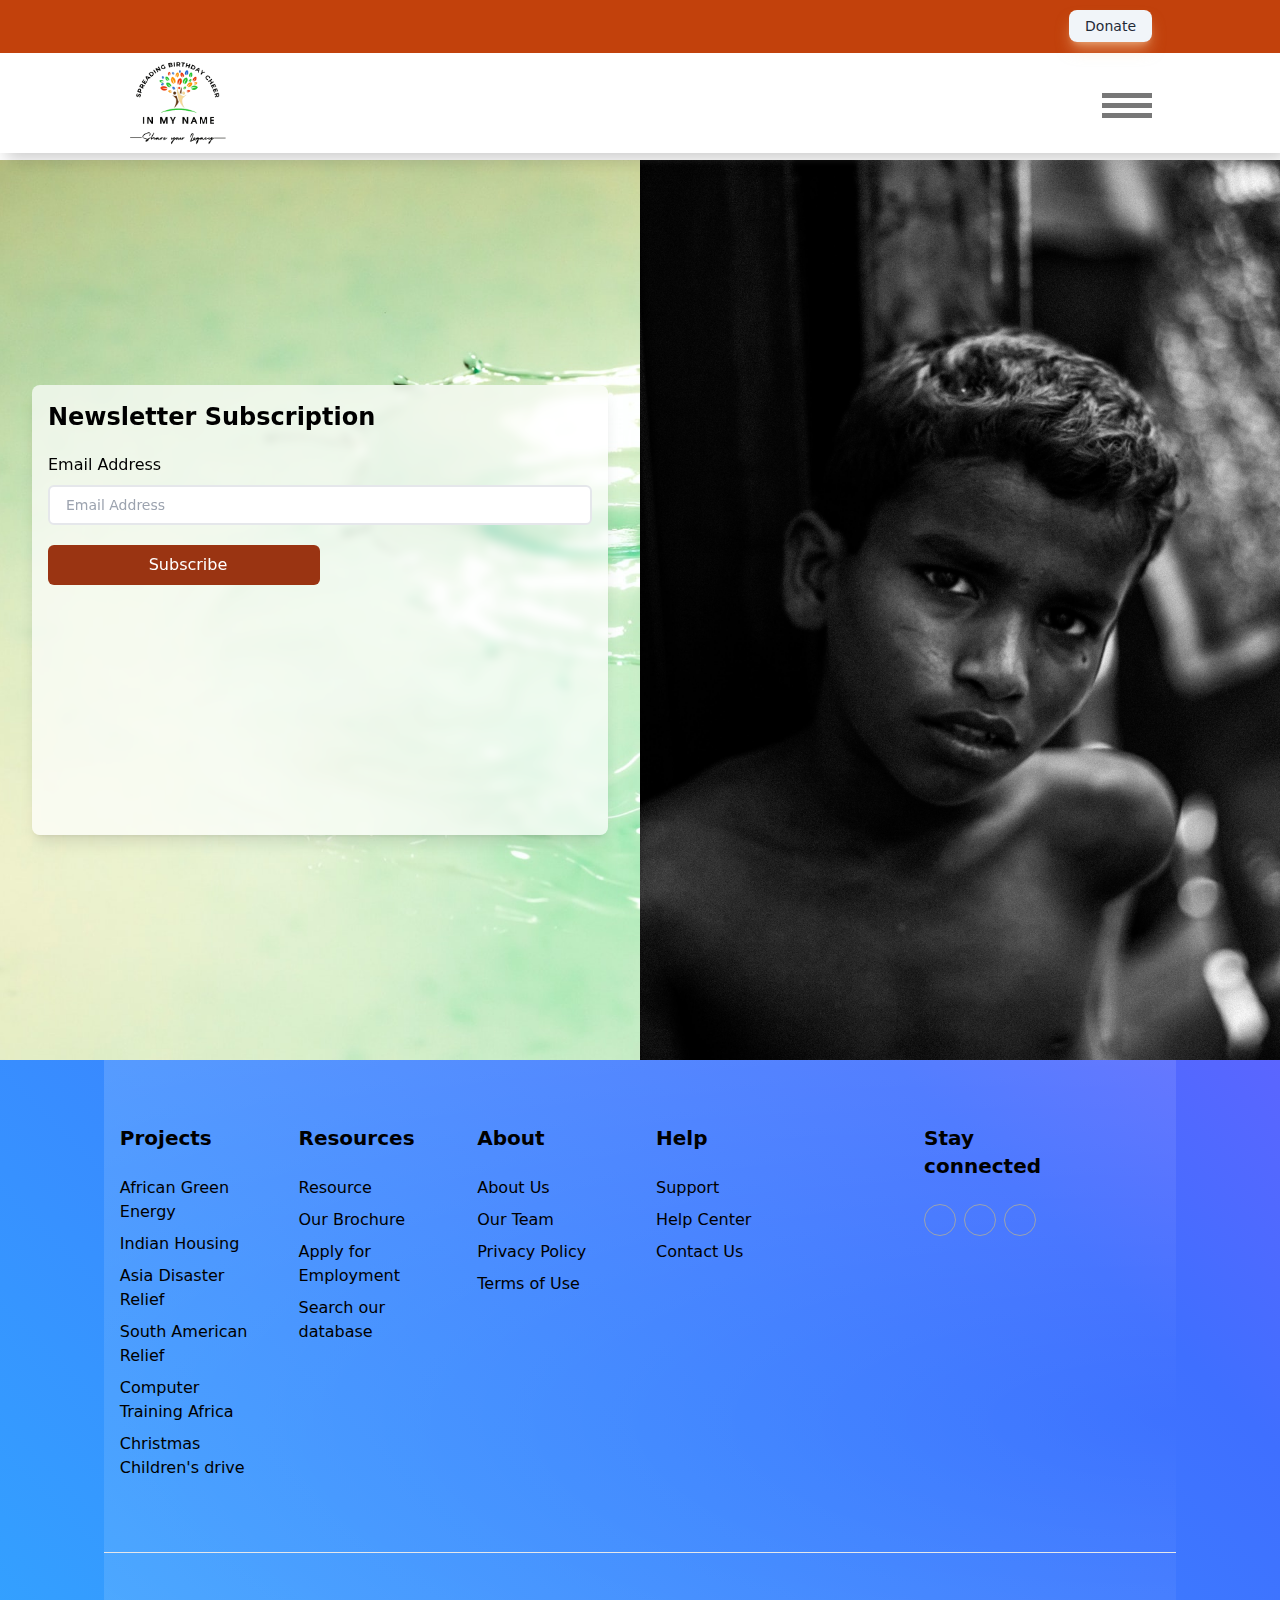
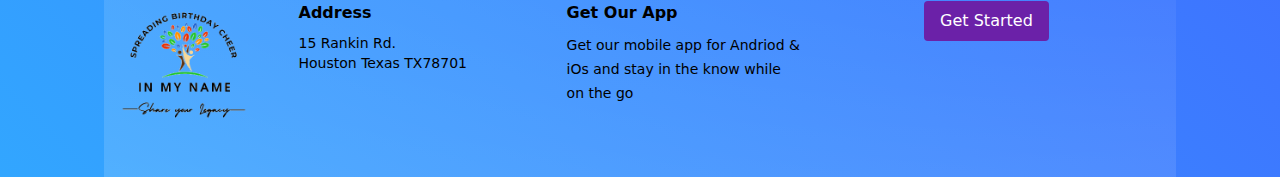
==== about.html @ c617ea7e "Add files via upload" ====
<!DOCTYPE html>
<html lang="en">
  <head>
    <meta charset="UTF-8" />
    <meta http-equiv="X-UA-Compatible" content="IE=edge" />
    <meta name="viewport" content="width=device-width, initial-scale=1.0" />
    <meta
      name="description"
      content="Inmyname.org harnesses the power and identity vested in individuals names to foster birthday or/and anniversary gift and giving in a very unique manner. We make it possible for an individual or entity to give to others on behalf of someone else who may be unsuspecting. For instance, on a birthday, gifts can be sent to a poor/less fortunate child or children who share the same birth date with a loved one, in the name of the loved one.  "
    />
    <link rel="stylesheet" href="css/main.css" />
   
    <style>
      body {
        overflow-x: hidden;
      }
    </style>
    <link
      rel="stylesheet"
      href="https://cdnjs.cloudflare.com/ajax/libs/font-awesome/6.0.0-beta3/css/all.min.css"
      integrity="sha512-Fo3rlrZj/k7ujTnHg4CGR2D7kSs0v4LLanw2qksYuRlEzO+tcaEPQogQ0KaoGN26/zrn20ImR1DfuLWnOo7aBA=="
      crossorigin="anonymous"
      referrerpolicy="no-referrer"
    />
    <link rel="stylesheet" href="css/global.css" />
    <title>Document</title>
  </head>
  <body>
    <nav-bar></nav-bar>
    <div class="spacer pb-36"></div>
    <div class="index">
     
    <div class="flex flex-wrap -mx-1 overflow-hidden sm:-mx-1 lg:-mx-2 xl:-mx-2">

  <div class="my-1 px-1 w-full overflow-hidden sm:my-1 sm:px-1 sm:w-1/2 md:w-1/2 lg:my-2 lg:px-2 lg:w-1/4 xl:my-2 xl:px-2 xl:w-1/4">
    <!-- Column Content -->
  </div>

  <div class="my-1 px-1 w-full overflow-hidden sm:my-1 sm:px-1 sm:w-1/2 md:w-1/2 lg:my-2 lg:px-2 lg:w-1/4 xl:my-2 xl:px-2 xl:w-1/4">
    <!-- Column Content -->
  </div>

  <div class="my-1 px-1 w-full overflow-hidden sm:my-1 sm:px-1 sm:w-1/2 md:w-1/2 lg:my-2 lg:px-2 lg:w-1/4 xl:my-2 xl:px-2 xl:w-1/4">
    <!-- Column Content -->
  </div>

  <div class="my-1 px-1 w-full overflow-hidden sm:my-1 sm:px-1 sm:w-1/2 md:w-1/2 lg:my-2 lg:px-2 lg:w-1/4 xl:my-2 xl:px-2 xl:w-1/4">
    <!-- Column Content -->
  </div>

</div>
      <subscribe-sec></subscribe-sec>
      <footer-sec></footer-sec>
    </div>
    
    <script src="js/Components/navigation.js"></script>
    
    <script src="js/index/subscribe.js"></script>
    <script src="js/Components/footer.js"></script>
  </body>
</html>
---- css/main.css ----
/*
! tailwindcss v3.0.0 | MIT License | https://tailwindcss.com
*/

/*
1. Prevent padding and border from affecting element width. (https://github.com/mozdevs/cssremedy/issues/4)
2. Allow adding a border to an element by just adding a border-width. (https://github.com/tailwindcss/tailwindcss/pull/116)
*/

*,
::before,
::after {
  box-sizing: border-box;
  /* 1 */
  border-width: 0;
  /* 2 */
  border-style: solid;
  /* 2 */
  border-color: currentColor;
  /* 2 */
}

::before,
::after {
  --tw-content: '';
}

/*
1. Use a consistent sensible line-height in all browsers.
2. Prevent adjustments of font size after orientation changes in iOS.
3. Use a more readable tab size.
4. Use the user's configured `sans` font-family by default.
*/

html {
  line-height: 1.5;
  /* 1 */
  -webkit-text-size-adjust: 100%;
  /* 2 */
  -moz-tab-size: 4;
  /* 3 */
  -o-tab-size: 4;
     tab-size: 4;
  /* 3 */
  font-family: ui-sans-serif, system-ui, -apple-system, BlinkMacSystemFont, "Segoe UI", Roboto, "Helvetica Neue", Arial, "Noto Sans", sans-serif, "Apple Color Emoji", "Segoe UI Emoji", "Segoe UI Symbol", "Noto Color Emoji";
  /* 4 */
}

/*
1. Remove the margin in all browsers.
2. Inherit line-height from `html` so users can set them as a class directly on the `html` element.
*/

body {
  margin: 0;
  /* 1 */
  line-height: inherit;
  /* 2 */
}

/*
1. Add the correct height in Firefox.
2. Correct the inheritance of border color in Firefox. (https://bugzilla.mozilla.org/show_bug.cgi?id=190655)
3. Ensure horizontal rules are visible by default.
*/

hr {
  height: 0;
  /* 1 */
  color: inherit;
  /* 2 */
  border-top-width: 1px;
  /* 3 */
}

/*
Add the correct text decoration in Chrome, Edge, and Safari.
*/

abbr[title] {
  -webkit-text-decoration: underline dotted;
          text-decoration: underline dotted;
}

/*
Remove the default font size and weight for headings.
*/

h1,
h2,
h3,
h4,
h5,
h6 {
  font-size: inherit;
  font-weight: inherit;
}

/*
Reset links to optimize for opt-in styling instead of opt-out.
*/

a {
  color: inherit;
  text-decoration: inherit;
}

/*
Add the correct font weight in Edge and Safari.
*/

b,
strong {
  font-weight: bolder;
}

/*
1. Use the user's configured `mono` font family by default.
2. Correct the odd `em` font sizing in all browsers.
*/

code,
kbd,
samp,
pre {
  font-family: ui-monospace, SFMono-Regular, Menlo, Monaco, Consolas, "Liberation Mono", "Courier New", monospace;
  /* 1 */
  font-size: 1em;
  /* 2 */
}

/*
Add the correct font size in all browsers.
*/

small {
  font-size: 80%;
}

/*
Prevent `sub` and `sup` elements from affecting the line height in all browsers.
*/

sub,
sup {
  font-size: 75%;
  line-height: 0;
  position: relative;
  vertical-align: baseline;
}

sub {
  bottom: -0.25em;
}

sup {
  top: -0.5em;
}

/*
1. Remove text indentation from table contents in Chrome and Safari. (https://bugs.chromium.org/p/chromium/issues/detail?id=999088, https://bugs.webkit.org/show_bug.cgi?id=201297)
2. Correct table border color inheritance in all Chrome and Safari. (https://bugs.chromium.org/p/chromium/issues/detail?id=935729, https://bugs.webkit.org/show_bug.cgi?id=195016)
3. Remove gaps between table borders by default.
*/

table {
  text-indent: 0;
  /* 1 */
  border-color: inherit;
  /* 2 */
  border-collapse: collapse;
  /* 3 */
}

/*
1. Change the font styles in all browsers.
2. Remove the margin in Firefox and Safari.
3. Remove default padding in all browsers.
*/

button,
input,
optgroup,
select,
textarea {
  font-family: inherit;
  /* 1 */
  font-size: 100%;
  /* 1 */
  line-height: inherit;
  /* 1 */
  color: inherit;
  /* 1 */
  margin: 0;
  /* 2 */
  padding: 0;
  /* 3 */
}

/*
Remove the inheritance of text transform in Edge and Firefox.
*/

button,
select {
  text-transform: none;
}

/*
1. Correct the inability to style clickable types in iOS and Safari.
2. Remove default button styles.
*/

button,
[type='button'],
[type='reset'],
[type='submit'] {
  -webkit-appearance: button;
  /* 1 */
  background-color: transparent;
  /* 2 */
  background-image: none;
  /* 2 */
}

/*
Use the modern Firefox focus style for all focusable elements.
*/

:-moz-focusring {
  outline: auto;
}

/*
Remove the additional `:invalid` styles in Firefox. (https://github.com/mozilla/gecko-dev/blob/2f9eacd9d3d995c937b4251a5557d95d494c9be1/layout/style/res/forms.css#L728-L737)
*/

:-moz-ui-invalid {
  box-shadow: none;
}

/*
Add the correct vertical alignment in Chrome and Firefox.
*/

progress {
  vertical-align: baseline;
}

/*
Correct the cursor style of increment and decrement buttons in Safari.
*/

::-webkit-inner-spin-button,
::-webkit-outer-spin-button {
  height: auto;
}

/*
1. Correct the odd appearance in Chrome and Safari.
2. Correct the outline style in Safari.
*/

[type='search'] {
  -webkit-appearance: textfield;
  /* 1 */
  outline-offset: -2px;
  /* 2 */
}

/*
Remove the inner padding in Chrome and Safari on macOS.
*/

::-webkit-search-decoration {
  -webkit-appearance: none;
}

/*
1. Correct the inability to style clickable types in iOS and Safari.
2. Change font properties to `inherit` in Safari.
*/

::-webkit-file-upload-button {
  -webkit-appearance: button;
  /* 1 */
  font: inherit;
  /* 2 */
}

/*
Add the correct display in Chrome and Safari.
*/

summary {
  display: list-item;
}

/*
Removes the default spacing and border for appropriate elements.
*/

blockquote,
dl,
dd,
h1,
h2,
h3,
h4,
h5,
h6,
hr,
figure,
p,
pre {
  margin: 0;
}

fieldset {
  margin: 0;
  padding: 0;
}

legend {
  padding: 0;
}

ol,
ul,
menu {
  list-style: none;
  margin: 0;
  padding: 0;
}

/*
Prevent resizing textareas horizontally by default.
*/

textarea {
  resize: vertical;
}

/*
1. Reset the default placeholder opacity in Firefox. (https://github.com/tailwindlabs/tailwindcss/issues/3300)
2. Set the default placeholder color to the user's configured gray 400 color.
*/

input::-moz-placeholder, textarea::-moz-placeholder {
  opacity: 1;
  /* 1 */
  color: #9ca3af;
  /* 2 */
}

input:-ms-input-placeholder, textarea:-ms-input-placeholder {
  opacity: 1;
  /* 1 */
  color: #9ca3af;
  /* 2 */
}

input::placeholder,
textarea::placeholder {
  opacity: 1;
  /* 1 */
  color: #9ca3af;
  /* 2 */
}

/*
Set the default cursor for buttons.
*/

button,
[role="button"] {
  cursor: pointer;
}

/*
Make sure disabled buttons don't get the pointer cursor.
*/

:disabled {
  cursor: default;
}

/*
1. Make replaced elements `display: block` by default. (https://github.com/mozdevs/cssremedy/issues/14)
2. Add `vertical-align: middle` to align replaced elements more sensibly by default. (https://github.com/jensimmons/cssremedy/issues/14#issuecomment-634934210)
   This can trigger a poorly considered lint error in some tools but is included by design.
*/

img,
svg,
video,
canvas,
audio,
iframe,
embed,
object {
  display: block;
  /* 1 */
  vertical-align: middle;
  /* 2 */
}

/*
Constrain images and videos to the parent width and preserve their intrinsic aspect ratio. (https://github.com/mozdevs/cssremedy/issues/14)
*/

img,
video {
  max-width: 100%;
  height: auto;
}

/*
Ensure the default browser behavior of the `hidden` attribute.
*/

[hidden] {
  display: none;
}

.border-2, .border, .border-b, .border-t {
  --tw-border-opacity: 1;
  border-color: rgb(229 231 235 / var(--tw-border-opacity));
}

.shadow-xl, .shadow-2xl, .shadow-lg, .md\:shadow-xl {
  --tw-ring-offset-shadow: 0 0 #0000;
  --tw-ring-shadow: 0 0 #0000;
  --tw-shadow: 0 0 #0000;
  --tw-shadow-colored: 0 0 #0000;
}

.filter {
  --tw-blur: var(--tw-empty,/*!*/ /*!*/);
  --tw-brightness: var(--tw-empty,/*!*/ /*!*/);
  --tw-contrast: var(--tw-empty,/*!*/ /*!*/);
  --tw-grayscale: var(--tw-empty,/*!*/ /*!*/);
  --tw-hue-rotate: var(--tw-empty,/*!*/ /*!*/);
  --tw-invert: var(--tw-empty,/*!*/ /*!*/);
  --tw-saturate: var(--tw-empty,/*!*/ /*!*/);
  --tw-sepia: var(--tw-empty,/*!*/ /*!*/);
  --tw-drop-shadow: var(--tw-empty,/*!*/ /*!*/);
  --tw-filter: var(--tw-blur) var(--tw-brightness) var(--tw-contrast) var(--tw-grayscale) var(--tw-hue-rotate) var(--tw-invert) var(--tw-saturate) var(--tw-sepia) var(--tw-drop-shadow);
}

.container {
  width: 100%;
}

@media (min-width: 480px) {
  .container {
    max-width: 480px;
  }
}

@media (min-width: 540px) {
  .container {
    max-width: 540px;
  }
}

@media (min-width: 640px) {
  .container {
    max-width: 640px;
  }
}

@media (min-width: 768px) {
  .container {
    max-width: 768px;
  }
}

@media (min-width: 1024px) {
  .container {
    max-width: 1024px;
  }
}

@media (min-width: 1280px) {
  .container {
    max-width: 1280px;
  }
}

@media (min-width: 1536px) {
  .container {
    max-width: 1536px;
  }
}

.absolute {
  position: absolute;
}

.relative {
  position: relative;
}

.inset-0 {
  top: 0px;
  right: 0px;
  bottom: 0px;
  left: 0px;
}

.m-auto {
  margin: auto;
}

.-mx-1 {
  margin-left: -0.25rem;
  margin-right: -0.25rem;
}

.my-1 {
  margin-top: 0.25rem;
  margin-bottom: 0.25rem;
}

.mx-auto {
  margin-left: auto;
  margin-right: auto;
}

.my-4 {
  margin-top: 1rem;
  margin-bottom: 1rem;
}

.my-20 {
  margin-top: 5rem;
  margin-bottom: 5rem;
}

.my-2 {
  margin-top: 0.5rem;
  margin-bottom: 0.5rem;
}

.my-5 {
  margin-top: 1.25rem;
  margin-bottom: 1.25rem;
}

.mt-20 {
  margin-top: 5rem;
}

.mb-20 {
  margin-bottom: 5rem;
}

.mt-2 {
  margin-top: 0.5rem;
}

.mt-8 {
  margin-top: 2rem;
}

.mb-4 {
  margin-bottom: 1rem;
}

.mt-4 {
  margin-top: 1rem;
}

.mb-2 {
  margin-bottom: 0.5rem;
}

.ml-2 {
  margin-left: 0.5rem;
}

.mb-6 {
  margin-bottom: 1.5rem;
}

.mt-6 {
  margin-top: 1.5rem;
}

.-mt-16 {
  margin-top: -4rem;
}

.block {
  display: block;
}

.flex {
  display: flex;
}

.grid {
  display: grid;
}

.hidden {
  display: none;
}

.h-screen {
  height: 100vh;
}

.h-20 {
  height: 5rem;
}

.h-64 {
  height: 16rem;
}

.h-5 {
  height: 1.25rem;
}

.h-full {
  height: 100%;
}

.h-16 {
  height: 4rem;
}

.h-8 {
  height: 2rem;
}

.min-h-screen {
  min-height: 100vh;
}

.w-full {
  width: 100%;
}

.w-5 {
  width: 1.25rem;
}

.w-8 {
  width: 2rem;
}

.w-32 {
  width: 8rem;
}

.w-20 {
  width: 5rem;
}

.w-1\/2 {
  width: 50%;
}

.max-w-md {
  max-width: 28rem;
}

.max-w-5xl {
  max-width: 64rem;
}

.cursor-pointer {
  cursor: pointer;
}

.resize {
  resize: both;
}

.list-none {
  list-style-type: none;
}

.flex-wrap {
  flex-wrap: wrap;
}

.place-items-center {
  place-items: center;
}

.items-end {
  align-items: flex-end;
}

.items-center {
  align-items: center;
}

.justify-end {
  justify-content: flex-end;
}

.justify-center {
  justify-content: center;
}

.gap-4 {
  gap: 1rem;
}

.gap-2 {
  gap: 0.5rem;
}

.space-x-2 > :not([hidden]) ~ :not([hidden]) {
  --tw-space-x-reverse: 0;
  margin-right: calc(0.5rem * var(--tw-space-x-reverse));
  margin-left: calc(0.5rem * calc(1 - var(--tw-space-x-reverse)));
}

.self-center {
  align-self: center;
}

.overflow-hidden {
  overflow: hidden;
}

.rounded-xl {
  border-radius: 0.75rem;
}

.rounded-lg {
  border-radius: 0.5rem;
}

.rounded-2xl {
  border-radius: 1rem;
}

.rounded-full {
  border-radius: 9999px;
}

.rounded {
  border-radius: 0.25rem;
}

.rounded-md {
  border-radius: 0.375rem;
}

.border-2 {
  border-width: 2px;
}

.border {
  border-width: 1px;
}

.border-b {
  border-bottom-width: 1px;
}

.border-t {
  border-top-width: 1px;
}

.border-solid {
  border-style: solid;
}

.border-none {
  border-style: none;
}

.border-transparent {
  border-color: transparent;
}

.border-gray-400 {
  --tw-border-opacity: 1;
  border-color: rgb(156 163 175 / var(--tw-border-opacity));
}

.border-indigo-500 {
  --tw-border-opacity: 1;
  border-color: rgb(99 102 241 / var(--tw-border-opacity));
}

.bg-gray-100 {
  --tw-bg-opacity: 1;
  background-color: rgb(243 244 246 / var(--tw-bg-opacity));
}

.bg-white {
  --tw-bg-opacity: 1;
  background-color: rgb(255 255 255 / var(--tw-bg-opacity));
}

.bg-indigo-600 {
  --tw-bg-opacity: 1;
  background-color: rgb(79 70 229 / var(--tw-bg-opacity));
}

.bg-yellow-200 {
  --tw-bg-opacity: 1;
  background-color: rgb(254 240 138 / var(--tw-bg-opacity));
}

.bg-blue-500 {
  --tw-bg-opacity: 1;
  background-color: rgb(59 130 246 / var(--tw-bg-opacity));
}

.bg-pink-500 {
  --tw-bg-opacity: 1;
  background-color: rgb(236 72 153 / var(--tw-bg-opacity));
}

.bg-purple-800 {
  --tw-bg-opacity: 1;
  background-color: rgb(107 33 168 / var(--tw-bg-opacity));
}

.bg-orange-700 {
  --tw-bg-opacity: 1;
  background-color: rgb(194 65 12 / var(--tw-bg-opacity));
}

.bg-slate-100 {
  --tw-bg-opacity: 1;
  background-color: rgb(241 245 249 / var(--tw-bg-opacity));
}

.bg-green-500 {
  --tw-bg-opacity: 1;
  background-color: rgb(34 197 94 / var(--tw-bg-opacity));
}

.bg-orange-800 {
  --tw-bg-opacity: 1;
  background-color: rgb(154 52 18 / var(--tw-bg-opacity));
}

.object-cover {
  -o-object-fit: cover;
     object-fit: cover;
}

.object-center {
  -o-object-position: center;
     object-position: center;
}

.p-4 {
  padding: 1rem;
}

.p-2 {
  padding: 0.5rem;
}

.px-1 {
  padding-left: 0.25rem;
  padding-right: 0.25rem;
}

.px-10 {
  padding-left: 2.5rem;
  padding-right: 2.5rem;
}

.py-10 {
  padding-top: 2.5rem;
  padding-bottom: 2.5rem;
}

.py-2 {
  padding-top: 0.5rem;
  padding-bottom: 0.5rem;
}

.px-3 {
  padding-left: 0.75rem;
  padding-right: 0.75rem;
}

.py-8 {
  padding-top: 2rem;
  padding-bottom: 2rem;
}

.px-4 {
  padding-left: 1rem;
  padding-right: 1rem;
}

.py-1 {
  padding-top: 0.25rem;
  padding-bottom: 0.25rem;
}

.py-4 {
  padding-top: 1rem;
  padding-bottom: 1rem;
}

.px-8 {
  padding-left: 2rem;
  padding-right: 2rem;
}

.pb-36 {
  padding-bottom: 9rem;
}

.pt-2 {
  padding-top: 0.5rem;
}

.pl-2 {
  padding-left: 0.5rem;
}

.pt-6 {
  padding-top: 1.5rem;
}

.text-center {
  text-align: center;
}

.text-justify {
  text-align: justify;
}

.text-lg {
  font-size: 1.125rem;
  line-height: 1.75rem;
}

.text-sm {
  font-size: 0.875rem;
  line-height: 1.25rem;
}

.text-4xl {
  font-size: 2.25rem;
  line-height: 2.5rem;
}

.text-xl {
  font-size: 1.25rem;
  line-height: 1.75rem;
}

.text-3xl {
  font-size: 1.875rem;
  line-height: 2.25rem;
}

.text-5xl {
  font-size: 3rem;
  line-height: 1;
}

.text-2xl {
  font-size: 1.5rem;
  line-height: 2rem;
}

.font-semibold {
  font-weight: 600;
}

.font-extrabold {
  font-weight: 800;
}

.font-bold {
  font-weight: 700;
}

.font-medium {
  font-weight: 500;
}

.not-italic {
  font-style: normal;
}

.text-gray-600 {
  --tw-text-opacity: 1;
  color: rgb(75 85 99 / var(--tw-text-opacity));
}

.text-gray-400 {
  --tw-text-opacity: 1;
  color: rgb(156 163 175 / var(--tw-text-opacity));
}

.text-white {
  --tw-text-opacity: 1;
  color: rgb(255 255 255 / var(--tw-text-opacity));
}

.text-gray-200 {
  --tw-text-opacity: 1;
  color: rgb(229 231 235 / var(--tw-text-opacity));
}

.text-gray-100 {
  --tw-text-opacity: 1;
  color: rgb(243 244 246 / var(--tw-text-opacity));
}

.text-gray-800 {
  --tw-text-opacity: 1;
  color: rgb(31 41 55 / var(--tw-text-opacity));
}

.text-blue-800 {
  --tw-text-opacity: 1;
  color: rgb(30 64 175 / var(--tw-text-opacity));
}

.text-indigo-500 {
  --tw-text-opacity: 1;
  color: rgb(99 102 241 / var(--tw-text-opacity));
}

.text-orange-800 {
  --tw-text-opacity: 1;
  color: rgb(154 52 18 / var(--tw-text-opacity));
}

.text-green-400 {
  --tw-text-opacity: 1;
  color: rgb(74 222 128 / var(--tw-text-opacity));
}

.text-indigo-800 {
  --tw-text-opacity: 1;
  color: rgb(55 48 163 / var(--tw-text-opacity));
}

.text-gray-900 {
  --tw-text-opacity: 1;
  color: rgb(17 24 39 / var(--tw-text-opacity));
}

.shadow-xl {
  --tw-shadow: 0 20px 25px -5px rgb(0 0 0 / 0.1), 0 8px 10px -6px rgb(0 0 0 / 0.1);
  --tw-shadow-colored: 0 20px 25px -5px var(--tw-shadow-color), 0 8px 10px -6px var(--tw-shadow-color);
  box-shadow: var(--tw-ring-offset-shadow, 0 0 #0000), var(--tw-ring-shadow, 0 0 #0000), var(--tw-shadow);
}

.shadow-2xl {
  --tw-shadow: 0 25px 50px -12px rgb(0 0 0 / 0.25);
  --tw-shadow-colored: 0 25px 50px -12px var(--tw-shadow-color);
  box-shadow: var(--tw-ring-offset-shadow, 0 0 #0000), var(--tw-ring-shadow, 0 0 #0000), var(--tw-shadow);
}

.shadow-lg {
  --tw-shadow: 0 10px 15px -3px rgb(0 0 0 / 0.1), 0 4px 6px -4px rgb(0 0 0 / 0.1);
  --tw-shadow-colored: 0 10px 15px -3px var(--tw-shadow-color), 0 4px 6px -4px var(--tw-shadow-color);
  box-shadow: var(--tw-ring-offset-shadow, 0 0 #0000), var(--tw-ring-shadow, 0 0 #0000), var(--tw-shadow);
}

.shadow-orange-200\/50 {
  --tw-shadow-color: rgb(254 215 170 / 0.5);
  --tw-shadow: var(--tw-shadow-colored);
}

.outline-none {
  outline: 2px solid transparent;
  outline-offset: 2px;
}

.filter {
  filter: var(--tw-filter);
}

.transition {
  transition-property: background-color, border-color, color, fill, stroke, opacity, box-shadow, transform, filter, -webkit-backdrop-filter;
  transition-property: background-color, border-color, color, fill, stroke, opacity, box-shadow, transform, filter, backdrop-filter;
  transition-property: background-color, border-color, color, fill, stroke, opacity, box-shadow, transform, filter, backdrop-filter, -webkit-backdrop-filter;
  transition-timing-function: cubic-bezier(0.4, 0, 0.2, 1);
  transition-duration: 150ms;
}

.duration-100 {
  transition-duration: 100ms;
}

.hover\:border-purple-800:hover {
  --tw-border-opacity: 1;
  border-color: rgb(107 33 168 / var(--tw-border-opacity));
}

.hover\:border-blue-600:hover {
  --tw-border-opacity: 1;
  border-color: rgb(37 99 235 / var(--tw-border-opacity));
}

.hover\:border-blue-400:hover {
  --tw-border-opacity: 1;
  border-color: rgb(96 165 250 / var(--tw-border-opacity));
}

.hover\:border-red-600:hover {
  --tw-border-opacity: 1;
  border-color: rgb(220 38 38 / var(--tw-border-opacity));
}

.hover\:bg-blue-600:hover {
  --tw-bg-opacity: 1;
  background-color: rgb(37 99 235 / var(--tw-bg-opacity));
}

.hover\:bg-blue-400:hover {
  --tw-bg-opacity: 1;
  background-color: rgb(96 165 250 / var(--tw-bg-opacity));
}

.hover\:bg-red-600:hover {
  --tw-bg-opacity: 1;
  background-color: rgb(220 38 38 / var(--tw-bg-opacity));
}

.hover\:bg-purple-900:hover {
  --tw-bg-opacity: 1;
  background-color: rgb(88 28 135 / var(--tw-bg-opacity));
}

.hover\:bg-orange-100:hover {
  --tw-bg-opacity: 1;
  background-color: rgb(255 237 213 / var(--tw-bg-opacity));
}

.hover\:bg-orange-700:hover {
  --tw-bg-opacity: 1;
  background-color: rgb(194 65 12 / var(--tw-bg-opacity));
}

.hover\:text-blue-500:hover {
  --tw-text-opacity: 1;
  color: rgb(59 130 246 / var(--tw-text-opacity));
}

.hover\:text-purple-800:hover {
  --tw-text-opacity: 1;
  color: rgb(107 33 168 / var(--tw-text-opacity));
}

.hover\:text-white:hover {
  --tw-text-opacity: 1;
  color: rgb(255 255 255 / var(--tw-text-opacity));
}

@media (min-width: 480px) {
  .xss\:col-span-2 {
    grid-column: span 2 / span 2;
  }

  .xss\:col-start-2 {
    grid-column-start: 2;
  }

  .xss\:row-start-2 {
    grid-row-start: 2;
  }

  .xss\:grid {
    display: grid;
  }

  .xss\:aspect-square {
    aspect-ratio: 1 / 1;
  }

  .xss\:h-auto {
    height: auto;
  }

  .xss\:w-1\/2 {
    width: 50%;
  }

  .xss\:grid-cols-2 {
    grid-template-columns: repeat(2, minmax(0, 1fr));
  }

  .xss\:gap-4 {
    gap: 1rem;
  }

  .xss\:self-center {
    align-self: center;
  }
}

@media (min-width: 640px) {
  .sm\:-mx-1 {
    margin-left: -0.25rem;
    margin-right: -0.25rem;
  }

  .sm\:my-1 {
    margin-top: 0.25rem;
    margin-bottom: 0.25rem;
  }

  .sm\:-mx-4 {
    margin-left: -1rem;
    margin-right: -1rem;
  }

  .sm\:mx-auto {
    margin-left: auto;
    margin-right: auto;
  }

  .sm\:mb-10 {
    margin-bottom: 2.5rem;
  }

  .sm\:mt-0 {
    margin-top: 0px;
  }

  .sm\:mt-12 {
    margin-top: 3rem;
  }

  .sm\:mt-4 {
    margin-top: 1rem;
  }

  .sm\:flex {
    display: flex;
  }

  .sm\:h-52 {
    height: 13rem;
  }

  .sm\:w-1\/2 {
    width: 50%;
  }

  .sm\:w-full {
    width: 100%;
  }

  .sm\:w-1\/3 {
    width: 33.333333%;
  }

  .sm\:flex-wrap {
    flex-wrap: wrap;
  }

  .sm\:justify-center {
    justify-content: center;
  }

  .sm\:object-cover {
    -o-object-fit: cover;
       object-fit: cover;
  }

  .sm\:px-1 {
    padding-left: 0.25rem;
    padding-right: 0.25rem;
  }

  .sm\:py-12 {
    padding-top: 3rem;
    padding-bottom: 3rem;
  }

  .sm\:pt-12 {
    padding-top: 3rem;
  }

  .sm\:text-center {
    text-align: center;
  }
}

@media (min-width: 768px) {
  .md\:col-span-3 {
    grid-column: span 3 / span 3;
  }

  .md\:col-span-2 {
    grid-column: span 2 / span 2;
  }

  .md\:col-span-4 {
    grid-column: span 4 / span 4;
  }

  .md\:col-start-1 {
    grid-column-start: 1;
  }

  .md\:col-start-2 {
    grid-column-start: 2;
  }

  .md\:mx-0 {
    margin-left: 0px;
    margin-right: 0px;
  }

  .md\:mt-auto {
    margin-top: auto;
  }

  .md\:mt-0 {
    margin-top: 0px;
  }

  .md\:ml-auto {
    margin-left: auto;
  }

  .md\:w-1\/2 {
    width: 50%;
  }

  .md\:w-6\/12 {
    width: 50%;
  }

  .md\:w-1\/4 {
    width: 25%;
  }

  .md\:w-1\/6 {
    width: 16.666667%;
  }

  .md\:grid-cols-none {
    grid-template-columns: none;
  }

  .md\:grid-cols-4 {
    grid-template-columns: repeat(4, minmax(0, 1fr));
  }

  .md\:grid-cols-3 {
    grid-template-columns: repeat(3, minmax(0, 1fr));
  }

  .md\:grid-cols-5 {
    grid-template-columns: repeat(5, minmax(0, 1fr));
  }

  .md\:grid-cols-2 {
    grid-template-columns: repeat(2, minmax(0, 1fr));
  }

  .md\:justify-end {
    justify-content: flex-end;
  }

  .md\:rounded-xl {
    border-radius: 0.75rem;
  }

  .md\:bg-gray-100 {
    --tw-bg-opacity: 1;
    background-color: rgb(243 244 246 / var(--tw-bg-opacity));
  }

  .md\:py-4 {
    padding-top: 1rem;
    padding-bottom: 1rem;
  }

  .md\:text-5xl {
    font-size: 3rem;
    line-height: 1;
  }

  .md\:shadow-xl {
    --tw-shadow: 0 20px 25px -5px rgb(0 0 0 / 0.1), 0 8px 10px -6px rgb(0 0 0 / 0.1);
    --tw-shadow-colored: 0 20px 25px -5px var(--tw-shadow-color), 0 8px 10px -6px var(--tw-shadow-color);
    box-shadow: var(--tw-ring-offset-shadow, 0 0 #0000), var(--tw-ring-shadow, 0 0 #0000), var(--tw-shadow);
  }
}

@media (min-width: 1024px) {
  .lg\:col-span-2 {
    grid-column: span 2 / span 2;
  }

  .lg\:col-span-3 {
    grid-column: span 3 / span 3;
  }

  .lg\:-mx-2 {
    margin-left: -0.5rem;
    margin-right: -0.5rem;
  }

  .lg\:my-2 {
    margin-top: 0.5rem;
    margin-bottom: 0.5rem;
  }

  .lg\:mt-10 {
    margin-top: 2.5rem;
  }

  .lg\:mb-10 {
    margin-bottom: 2.5rem;
  }

  .lg\:block {
    display: block;
  }

  .lg\:grid {
    display: grid;
  }

  .lg\:hidden {
    display: none;
  }

  .lg\:h-full {
    height: 100%;
  }

  .lg\:w-1\/2 {
    width: 50%;
  }

  .lg\:w-1\/4 {
    width: 25%;
  }

  .lg\:w-full {
    width: 100%;
  }

  .lg\:max-w-xl {
    max-width: 36rem;
  }

  .lg\:grid-cols-5 {
    grid-template-columns: repeat(5, minmax(0, 1fr));
  }

  .lg\:rounded-none {
    border-radius: 0px;
  }

  .lg\:bg-white {
    --tw-bg-opacity: 1;
    background-color: rgb(255 255 255 / var(--tw-bg-opacity));
  }

  .lg\:px-2 {
    padding-left: 0.5rem;
    padding-right: 0.5rem;
  }

  .lg\:px-5 {
    padding-left: 1.25rem;
    padding-right: 1.25rem;
  }

  .lg\:pt-5 {
    padding-top: 1.25rem;
  }

  .lg\:pb-5 {
    padding-bottom: 1.25rem;
  }
}

@media (min-width: 1280px) {
  .xl\:-mx-2 {
    margin-left: -0.5rem;
    margin-right: -0.5rem;
  }

  .xl\:my-2 {
    margin-top: 0.5rem;
    margin-bottom: 0.5rem;
  }

  .xl\:mt-0 {
    margin-top: 0px;
  }

  .xl\:ml-auto {
    margin-left: auto;
  }

  .xl\:w-1\/2 {
    width: 50%;
  }

  .xl\:w-1\/4 {
    width: 25%;
  }

  .xl\:w-1\/6 {
    width: 16.666667%;
  }

  .xl\:justify-start {
    justify-content: flex-start;
  }

  .xl\:px-2 {
    padding-left: 0.5rem;
    padding-right: 0.5rem;
  }

  .xl\:text-left {
    text-align: left;
  }
}
---- css/global.css ----
section {
  margin-bottom: 2em !important;
}
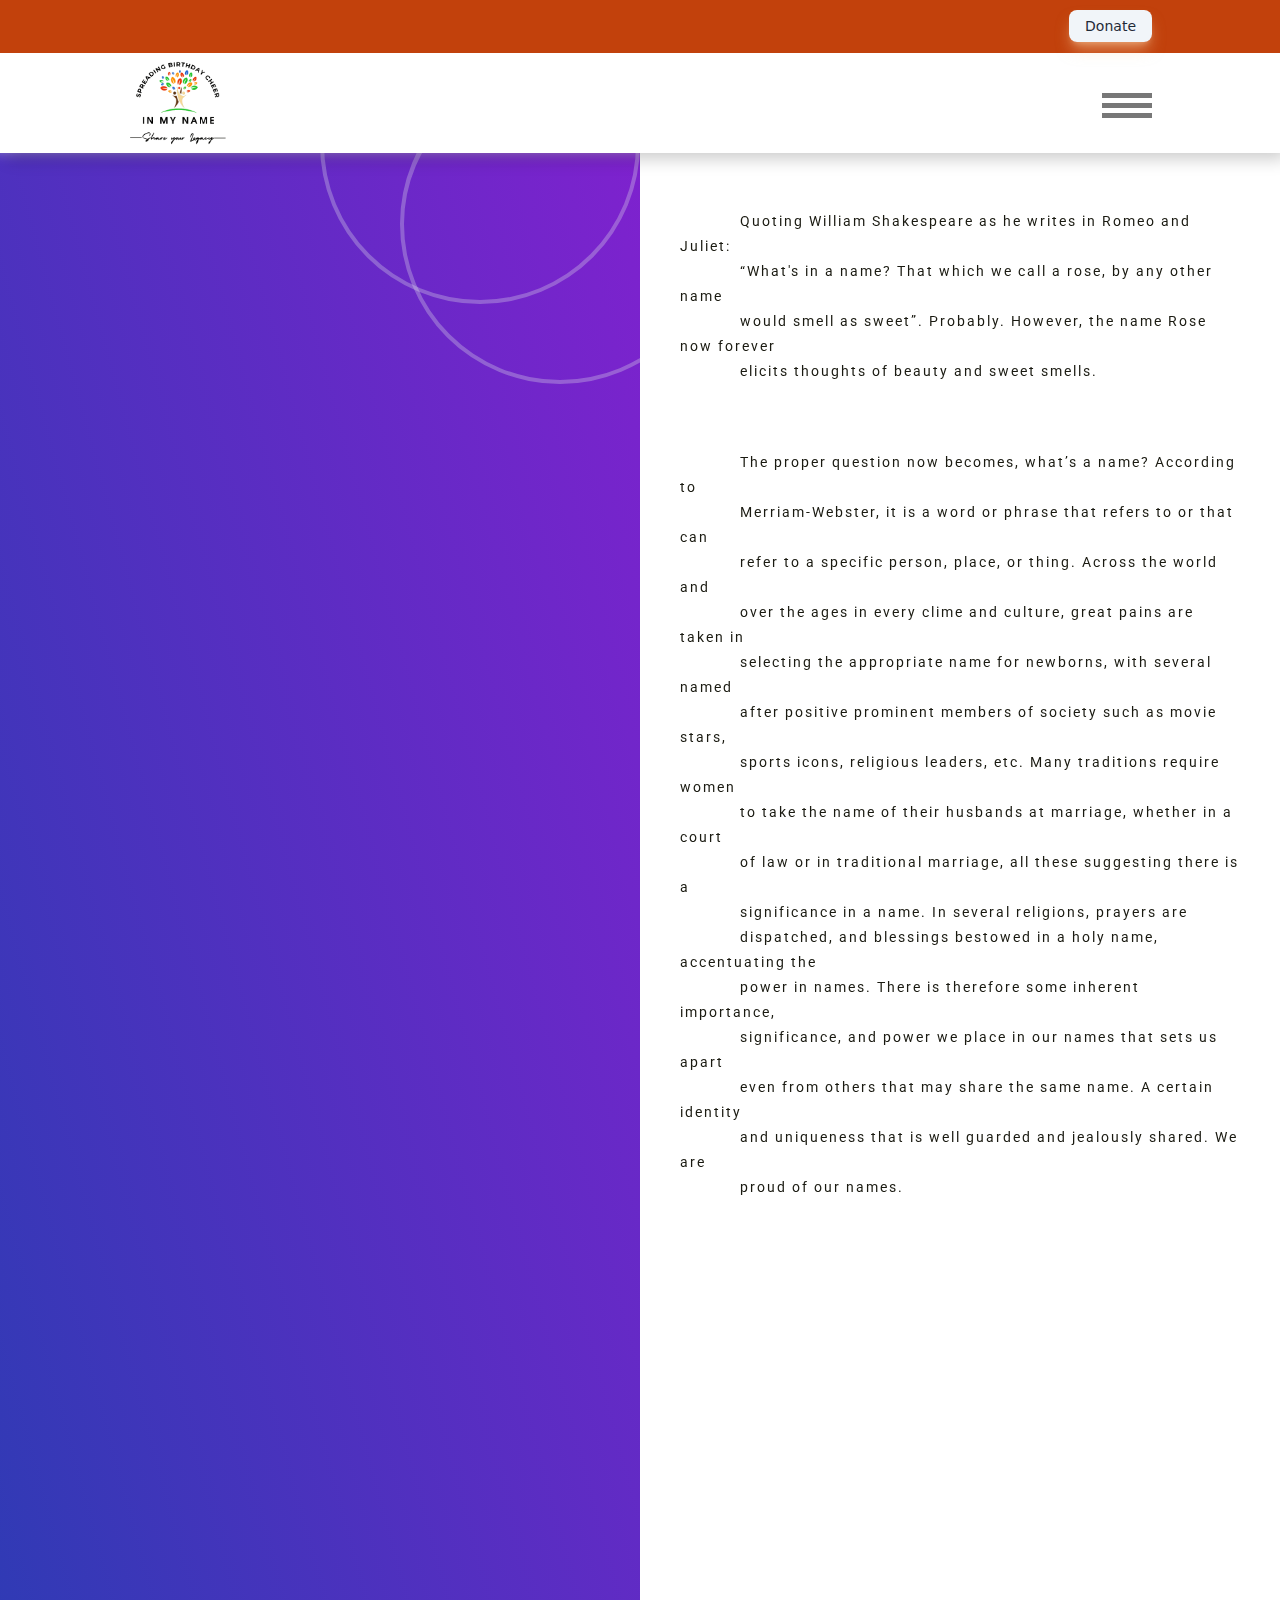
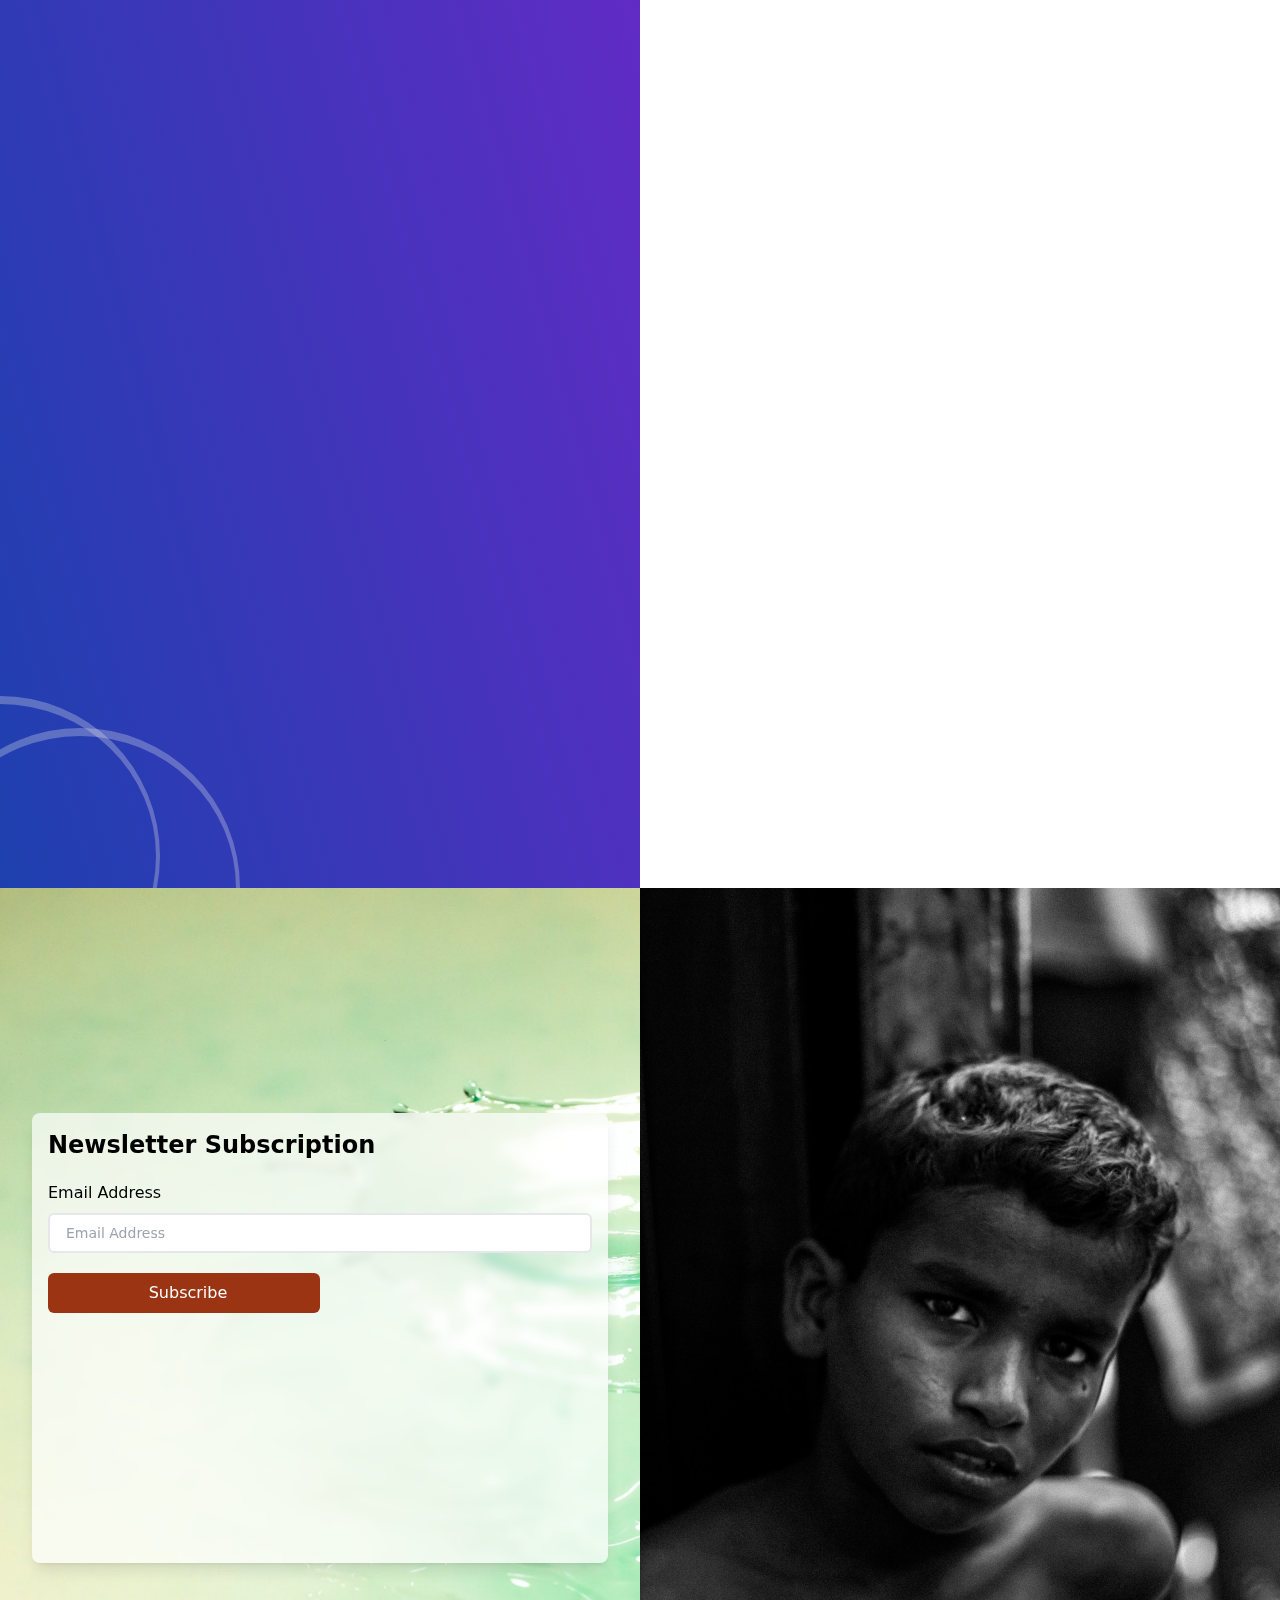
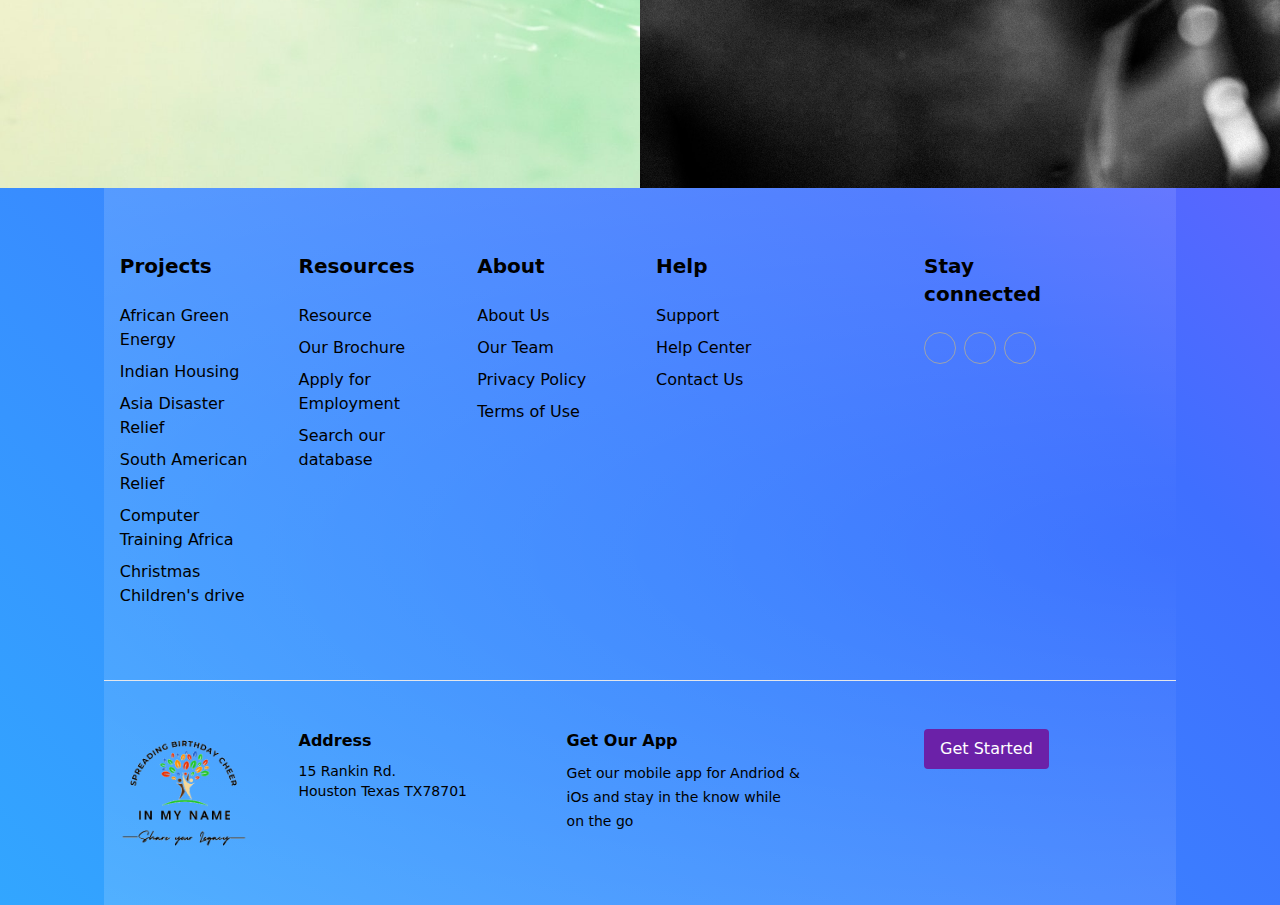
==== commit 03509666: "Add files via upload" ====
--- a/about.html
+++ b/about.html
@@ -9,10 +9,144 @@
       content="Inmyname.org harnesses the power and identity vested in individuals names to foster birthday or/and anniversary gift and giving in a very unique manner. We make it possible for an individual or entity to give to others on behalf of someone else who may be unsuspecting. For instance, on a birthday, gifts can be sent to a poor/less fortunate child or children who share the same birth date with a loved one, in the name of the loved one.  "
     />
     <link rel="stylesheet" href="css/main.css" />
-   
+
     <style>
       body {
         overflow-x: hidden;
+      }
+      @media (min-width: 768px) {
+        h1.filler {
+          min-width: 700px;
+        }
+      }
+    </style>
+    <style>
+      /*remove custom style*/
+      .circles {
+        position: absolute;
+        top: 0;
+        left: 0;
+        width: 100%;
+        height: 100%;
+        overflow: hidden;
+      }
+      .circles li {
+        position: absolute;
+        display: block;
+        list-style: none;
+        width: 20px;
+        height: 20px;
+        background: rgba(255, 255, 255, 0.2);
+        animation: animate 25s linear infinite;
+        bottom: -150px;
+      }
+      .circles li:nth-child(1) {
+        left: 25%;
+        width: 80px;
+        height: 80px;
+        animation-delay: 0s;
+      }
+
+      .circles li:nth-child(2) {
+        left: 10%;
+        width: 20px;
+        height: 20px;
+        animation-delay: 2s;
+        animation-duration: 12s;
+      }
+
+      .circles li:nth-child(3) {
+        left: 70%;
+        width: 20px;
+        height: 20px;
+        animation-delay: 4s;
+      }
+
+      .circles li:nth-child(4) {
+        left: 40%;
+        width: 60px;
+        height: 60px;
+        animation-delay: 0s;
+        animation-duration: 18s;
+      }
+
+      .circles li:nth-child(5) {
+        left: 65%;
+        width: 20px;
+        height: 20px;
+        animation-delay: 0s;
+      }
+
+      .circles li:nth-child(6) {
+        left: 75%;
+        width: 110px;
+        height: 110px;
+        animation-delay: 3s;
+      }
+
+      .circles li:nth-child(7) {
+        left: 35%;
+        width: 150px;
+        height: 150px;
+        animation-delay: 7s;
+      }
+
+      .circles li:nth-child(8) {
+        left: 50%;
+        width: 25px;
+        height: 25px;
+        animation-delay: 15s;
+        animation-duration: 45s;
+      }
+
+      .circles li:nth-child(9) {
+        left: 20%;
+        width: 15px;
+        height: 15px;
+        animation-delay: 2s;
+        animation-duration: 35s;
+      }
+
+      .circles li:nth-child(10) {
+        left: 85%;
+        width: 150px;
+        height: 150px;
+        animation-delay: 0s;
+        animation-duration: 11s;
+      }
+      @keyframes animate {
+        0% {
+          transform: translateY(0) rotate(0deg);
+          opacity: 1;
+          border-radius: 0;
+        }
+
+        100% {
+          transform: translateY(-1000px) rotate(720deg);
+          opacity: 0;
+          border-radius: 50%;
+        }
+      }
+      h1 {
+        color: #1a1a1a;
+        font-family: "OakesGroteskBold";
+        font-size: clamp(20px, 20px, 25px);
+        line-height: 50px;
+        font-weight: 400;
+        text-transform: uppercase;
+        margin-bottom: 1.5rem;
+        letter-spacing: 0.5rem;
+        text-decoration: underline;
+      }
+      p {
+        font-family: "Roboto", sans-serif;
+        color: #1a1a11;
+        font-size: 14px;
+        line-height: 25px;
+        font-weight: 400;
+        letter-spacing: 2px;
+        white-space: pre-wrap;
+        margin-bottom: 1rem;
       }
     </style>
     <link
@@ -22,6 +156,13 @@
       crossorigin="anonymous"
       referrerpolicy="no-referrer"
     />
+    <link rel="stylesheet" href="css/aos.css" />
+    <link rel="preconnect" href="https://fonts.googleapis.com" />
+    <link rel="preconnect" href="https://fonts.gstatic.com" crossorigin />
+    <link
+      href="https://fonts.googleapis.com/css2?family=Roboto&display=swap"
+      rel="stylesheet"
+    />
     <link rel="stylesheet" href="css/global.css" />
     <title>Document</title>
   </head>
@@ -29,32 +170,166 @@
     <nav-bar></nav-bar>
     <div class="spacer pb-36"></div>
     <div class="index">
-     
-    <div class="flex flex-wrap -mx-1 overflow-hidden sm:-mx-1 lg:-mx-2 xl:-mx-2">
-
-  <div class="my-1 px-1 w-full overflow-hidden sm:my-1 sm:px-1 sm:w-1/2 md:w-1/2 lg:my-2 lg:px-2 lg:w-1/4 xl:my-2 xl:px-2 xl:w-1/4">
-    <!-- Column Content -->
-  </div>
-
-  <div class="my-1 px-1 w-full overflow-hidden sm:my-1 sm:px-1 sm:w-1/2 md:w-1/2 lg:my-2 lg:px-2 lg:w-1/4 xl:my-2 xl:px-2 xl:w-1/4">
-    <!-- Column Content -->
-  </div>
-
-  <div class="my-1 px-1 w-full overflow-hidden sm:my-1 sm:px-1 sm:w-1/2 md:w-1/2 lg:my-2 lg:px-2 lg:w-1/4 xl:my-2 xl:px-2 xl:w-1/4">
-    <!-- Column Content -->
-  </div>
-
-  <div class="my-1 px-1 w-full overflow-hidden sm:my-1 sm:px-1 sm:w-1/2 md:w-1/2 lg:my-2 lg:px-2 lg:w-1/4 xl:my-2 xl:px-2 xl:w-1/4">
-    <!-- Column Content -->
-  </div>
-
-</div>
+      <div class="min-h-screen md:flex">
+        <div
+          class="
+            relative
+            overflow-hidden
+            md:flex md:w-1/2
+            bg-gradient-to-tr
+            from-blue-800
+            to-purple-700
+            i
+            justify-around
+            items-center
+            md:inline-block
+          "
+        >
+          <ul class="circles">
+            <li></li>
+            <li></li>
+            <li></li>
+            <li></li>
+            <li></li>
+            <li></li>
+            <li></li>
+            <li></li>
+            <li></li>
+            <li></li>
+          </ul>
+          <div class="p-10 lg:p-0"></div>
+          <div
+            class="
+              absolute
+              -bottom-32
+              -left-40
+              w-80
+              h-80
+              border-4
+              rounded-full
+              border-opacity-30 border-t-8
+            "
+          ></div>
+          <div
+            class="
+              absolute
+              -bottom-40
+              -left-20
+              w-80
+              h-80
+              border-4
+              rounded-full
+              border-opacity-30 border-t-8
+            "
+          ></div>
+          <div
+            class="
+              absolute
+              -top-40
+              -right-0
+              w-80
+              h-80
+              border-4
+              rounded-full
+              border-opacity-30 border-t-8
+            "
+          ></div>
+          <div
+            class="
+              absolute
+              -top-20
+              -right-20
+              w-80
+              h-80
+              border-4
+              rounded-full
+              border-opacity-30 border-t-8
+            "
+          ></div>
+        </div>
+        <div class="md:w-1/2 justify-center p-10 items-center bg-white">
+          <p data-aos="fade-up">
+            Quoting William Shakespeare as he writes in Romeo and Juliet:
+            “What's in a name? That which we call a rose, by any other name
+            would smell as sweet”. Probably. However, the name Rose now forever
+            elicits thoughts of beauty and sweet smells.
+          </p>
+          <p data-aos="fade-down">
+            The proper question now becomes, what’s a name? According to
+            Merriam-Webster, it is a word or phrase that refers to or that can
+            refer to a specific person, place, or thing. Across the world and
+            over the ages in every clime and culture, great pains are taken in
+            selecting the appropriate name for newborns, with several named
+            after positive prominent members of society such as movie stars,
+            sports icons, religious leaders, etc. Many traditions require women
+            to take the name of their husbands at marriage, whether in a court
+            of law or in traditional marriage, all these suggesting there is a
+            significance in a name. In several religions, prayers are
+            dispatched, and blessings bestowed in a holy name, accentuating the
+            power in names. There is therefore some inherent importance,
+            significance, and power we place in our names that sets us apart
+            even from others that may share the same name. A certain identity
+            and uniqueness that is well guarded and jealously shared. We are
+            proud of our names.
+          </p>
+          <p data-aos="fade-up">
+            We are also mostly proud of our birthdays, spending millions of
+            dollars annually buying gifts and otherwise celebrating this special
+            day for ourselves or loved ones. The Happy Birthday song is one of
+            the most recognized, memorized, and repeated unaltered songs in the
+            world for a reason. Still, most adults admit to not necessarily
+            needing any of the gifts thoughtfully given on their birthdays.
+            Another pair of socks or tie, really?
+          </p>
+          <p data-aos="fade-down">
+            Inmyname.org harnesses the power and identity vested in individuals’
+            names to foster birthday or/and anniversary gift and giving in a
+            very unique manner. We make it possible for an individual or entity
+            to give to others on behalf of someone else who may be unsuspecting.
+            For instance, on a birthday, gifts can be sent to a poor/less
+            fortunate child or children who share the same birth date with a
+            loved one, in the name of the loved one. A donation record and video
+            recording of the child expressing appreciation will be shared with
+            the donor and the loved one to be saved for posterity. This unique
+            concept can be applied beyond individuals to firms, companies, and
+            agencies for all types of anniversaries and significant dates to
+            include religious and cultural holidays. Inmyname.org connects you
+            to vetted needy children worldwide who would otherwise go without
+            any celebration or even recognition of their birthday. Your
+            generosity through your giving will make a world of difference to
+            these wonderful children, and will also make your loved one in whose
+            name you make the donation feel great. Give it a go!
+          </p>
+        </div>
+      </div>
       <subscribe-sec></subscribe-sec>
       <footer-sec></footer-sec>
     </div>
-    
+    <script src="js/aos.js"></script>
+    <script>
+      AOS.init({
+        // Global settings:
+        disable: false, // accepts following values: 'phone', 'tablet', 'mobile', boolean, expression or function
+        startEvent: "DOMContentLoaded", // name of the event dispatched on the document, that AOS should initialize on
+        initClassName: "aos-init", // class applied after initialization
+        animatedClassName: "aos-animate", // class applied on animation
+        useClassNames: false, // if true, will add content of `data-aos` as classes on scroll
+        disableMutationObserver: false, // disables automatic mutations' detections (advanced)
+        debounceDelay: 50, // the delay on debounce used while resizing window (advanced)
+        throttleDelay: 99, // the delay on throttle used while scrolling the page (advanced)
+
+        // Settings that can be overridden on per-element basis, by `data-aos-*` attributes:
+        offset: 120, // offset (in px) from the original trigger point
+        delay: 0, // values from 0 to 3000, with step 50ms
+        duration: 1200, // values from 0 to 3000, with step 50ms
+        easing: "ease", // default easing for AOS animations
+        once: false, // whether animation should happen only once - while scrolling down
+        mirror: true, // whether elements should animate out while scrolling past them
+        anchorPlacement: "top-bottom", // defines which position of the element regarding to window should trigger the animation
+      });
+    </script>
     <script src="js/Components/navigation.js"></script>
-    
+
     <script src="js/index/subscribe.js"></script>
     <script src="js/Components/footer.js"></script>
   </body>
--- a/css/main.css
+++ b/css/main.css
@@ -423,19 +423,41 @@
   display: none;
 }
 
-.border-2, .border, .border-b, .border-t {
+.transform {
+  --tw-translate-x: 0;
+  --tw-translate-y: 0;
+  --tw-rotate: 0;
+  --tw-skew-x: 0;
+  --tw-skew-y: 0;
+  --tw-scale-x: 1;
+  --tw-scale-y: 1;
+  --tw-transform: translateX(var(--tw-translate-x)) translateY(var(--tw-translate-y)) rotate(var(--tw-rotate)) skewX(var(--tw-skew-x)) skewY(var(--tw-skew-y)) scaleX(var(--tw-scale-x)) scaleY(var(--tw-scale-y));
+}
+
+.border-2, .border-4, .border, .border-0, .border-t-8, .border-l, .border-b, .border-t {
   --tw-border-opacity: 1;
   border-color: rgb(229 231 235 / var(--tw-border-opacity));
 }
 
-.shadow-xl, .shadow-2xl, .shadow-lg, .md\:shadow-xl {
+.shadow-lg, .shadow-xl, .shadow, .hover\:shadow-md {
   --tw-ring-offset-shadow: 0 0 #0000;
   --tw-ring-shadow: 0 0 #0000;
   --tw-shadow: 0 0 #0000;
   --tw-shadow-colored: 0 0 #0000;
 }
 
-.filter {
+.focus\:ring-2 {
+  --tw-ring-inset: var(--tw-empty,/*!*/ /*!*/);
+  --tw-ring-offset-width: 0px;
+  --tw-ring-offset-color: #fff;
+  --tw-ring-color: rgb(59 130 246 / 0.5);
+  --tw-ring-offset-shadow: 0 0 #0000;
+  --tw-ring-shadow: 0 0 #0000;
+  --tw-shadow: 0 0 #0000;
+  --tw-shadow-colored: 0 0 #0000;
+}
+
+.blur, .filter {
   --tw-blur: var(--tw-empty,/*!*/ /*!*/);
   --tw-brightness: var(--tw-empty,/*!*/ /*!*/);
   --tw-contrast: var(--tw-empty,/*!*/ /*!*/);
@@ -448,6 +470,19 @@
   --tw-filter: var(--tw-blur) var(--tw-brightness) var(--tw-contrast) var(--tw-grayscale) var(--tw-hue-rotate) var(--tw-invert) var(--tw-saturate) var(--tw-sepia) var(--tw-drop-shadow);
 }
 
+.backdrop-filter {
+  --tw-backdrop-blur: var(--tw-empty,/*!*/ /*!*/);
+  --tw-backdrop-brightness: var(--tw-empty,/*!*/ /*!*/);
+  --tw-backdrop-contrast: var(--tw-empty,/*!*/ /*!*/);
+  --tw-backdrop-grayscale: var(--tw-empty,/*!*/ /*!*/);
+  --tw-backdrop-hue-rotate: var(--tw-empty,/*!*/ /*!*/);
+  --tw-backdrop-invert: var(--tw-empty,/*!*/ /*!*/);
+  --tw-backdrop-opacity: var(--tw-empty,/*!*/ /*!*/);
+  --tw-backdrop-saturate: var(--tw-empty,/*!*/ /*!*/);
+  --tw-backdrop-sepia: var(--tw-empty,/*!*/ /*!*/);
+  --tw-backdrop-filter: var(--tw-backdrop-blur) var(--tw-backdrop-brightness) var(--tw-backdrop-contrast) var(--tw-backdrop-grayscale) var(--tw-backdrop-hue-rotate) var(--tw-backdrop-invert) var(--tw-backdrop-opacity) var(--tw-backdrop-saturate) var(--tw-backdrop-sepia);
+}
+
 .container {
   width: 100%;
 }
@@ -494,6 +529,10 @@
   }
 }
 
+.pointer-events-none {
+  pointer-events: none;
+}
+
 .absolute {
   position: absolute;
 }
@@ -502,15 +541,60 @@
   position: relative;
 }
 
-.inset-0 {
+.-bottom-32 {
+  bottom: -8rem;
+}
+
+.-left-40 {
+  left: -10rem;
+}
+
+.-bottom-40 {
+  bottom: -10rem;
+}
+
+.-left-20 {
+  left: -5rem;
+}
+
+.-top-40 {
+  top: -10rem;
+}
+
+.-right-0 {
+  right: -0px;
+}
+
+.-top-20 {
+  top: -5rem;
+}
+
+.-right-20 {
+  right: -5rem;
+}
+
+.top-0 {
   top: 0px;
+}
+
+.top-auto {
+  top: auto;
+}
+
+.bottom-0 {
+  bottom: 0px;
+}
+
+.left-0 {
+  left: 0px;
+}
+
+.right-0 {
   right: 0px;
-  bottom: 0px;
-  left: 0px;
-}
-
-.m-auto {
-  margin: auto;
+}
+
+.-m-16 {
+  margin: -4rem;
 }
 
 .-mx-1 {
@@ -528,6 +612,11 @@
   margin-right: auto;
 }
 
+.mx-2 {
+  margin-left: 0.5rem;
+  margin-right: 0.5rem;
+}
+
 .my-4 {
   margin-top: 1rem;
   margin-bottom: 1rem;
@@ -548,48 +637,88 @@
   margin-bottom: 1.25rem;
 }
 
-.mt-20 {
-  margin-top: 5rem;
-}
-
-.mb-20 {
-  margin-bottom: 5rem;
+.mt-1 {
+  margin-top: 0.25rem;
+}
+
+.mt-4 {
+  margin-top: 1rem;
+}
+
+.mb-2 {
+  margin-bottom: 0.5rem;
+}
+
+.mb-1 {
+  margin-bottom: 0.25rem;
+}
+
+.mb-7 {
+  margin-bottom: 1.75rem;
+}
+
+.mb-4 {
+  margin-bottom: 1rem;
+}
+
+.ml-2 {
+  margin-left: 0.5rem;
+}
+
+.mb-6 {
+  margin-bottom: 1.5rem;
+}
+
+.mt-8 {
+  margin-top: 2rem;
+}
+
+.mt-6 {
+  margin-top: 1.5rem;
+}
+
+.-mt-16 {
+  margin-top: -4rem;
 }
 
 .mt-2 {
   margin-top: 0.5rem;
 }
 
-.mt-8 {
-  margin-top: 2rem;
-}
-
-.mb-4 {
-  margin-bottom: 1rem;
-}
-
-.mt-4 {
-  margin-top: 1rem;
-}
-
-.mb-2 {
-  margin-bottom: 0.5rem;
-}
-
-.ml-2 {
-  margin-left: 0.5rem;
-}
-
-.mb-6 {
-  margin-bottom: 1.5rem;
-}
-
-.mt-6 {
-  margin-top: 1.5rem;
-}
-
-.-mt-16 {
-  margin-top: -4rem;
+.-mt-64 {
+  margin-top: -16rem;
+}
+
+.-ml-20 {
+  margin-left: -5rem;
+}
+
+.mt-32 {
+  margin-top: 8rem;
+}
+
+.mr-4 {
+  margin-right: 1rem;
+}
+
+.mt-12 {
+  margin-top: 3rem;
+}
+
+.mt-0 {
+  margin-top: 0px;
+}
+
+.mr-2 {
+  margin-right: 0.5rem;
+}
+
+.mt-10 {
+  margin-top: 2.5rem;
+}
+
+.mr-auto {
+  margin-right: auto;
 }
 
 .block {
@@ -600,40 +729,52 @@
   display: flex;
 }
 
+.inline-flex {
+  display: inline-flex;
+}
+
 .grid {
   display: grid;
 }
 
-.hidden {
-  display: none;
-}
-
 .h-screen {
   height: 100vh;
 }
 
+.h-5 {
+  height: 1.25rem;
+}
+
+.h-80 {
+  height: 20rem;
+}
+
+.h-10 {
+  height: 2.5rem;
+}
+
+.h-4 {
+  height: 1rem;
+}
+
+.h-16 {
+  height: 4rem;
+}
+
+.h-8 {
+  height: 2rem;
+}
+
 .h-20 {
   height: 5rem;
 }
 
-.h-64 {
-  height: 16rem;
-}
-
-.h-5 {
-  height: 1.25rem;
-}
-
 .h-full {
   height: 100%;
 }
 
-.h-16 {
-  height: 4rem;
-}
-
-.h-8 {
-  height: 2rem;
+.h-auto {
+  height: auto;
 }
 
 .min-h-screen {
@@ -644,10 +785,22 @@
   width: 100%;
 }
 
+.w-28 {
+  width: 7rem;
+}
+
 .w-5 {
   width: 1.25rem;
 }
 
+.w-80 {
+  width: 20rem;
+}
+
+.w-4 {
+  width: 1rem;
+}
+
 .w-8 {
   width: 2rem;
 }
@@ -664,12 +817,28 @@
   width: 50%;
 }
 
+.w-screen {
+  width: 100vw;
+}
+
+.min-w-0 {
+  min-width: 0px;
+}
+
+.max-w-screen-lg {
+  max-width: 1024px;
+}
+
+.max-w-5xl {
+  max-width: 64rem;
+}
+
 .max-w-md {
   max-width: 28rem;
 }
 
-.max-w-5xl {
-  max-width: 64rem;
+.transform {
+  transform: var(--tw-transform);
 }
 
 .cursor-pointer {
@@ -684,6 +853,24 @@
   list-style-type: none;
 }
 
+.appearance-none {
+  -webkit-appearance: none;
+     -moz-appearance: none;
+          appearance: none;
+}
+
+.grid-cols-1 {
+  grid-template-columns: repeat(1, minmax(0, 1fr));
+}
+
+.flex-row {
+  flex-direction: row;
+}
+
+.flex-col {
+  flex-direction: column;
+}
+
 .flex-wrap {
   flex-wrap: wrap;
 }
@@ -708,12 +895,20 @@
   justify-content: center;
 }
 
+.justify-around {
+  justify-content: space-around;
+}
+
 .gap-4 {
   gap: 1rem;
 }
 
 .gap-2 {
   gap: 0.5rem;
+}
+
+.gap-y-2 {
+  row-gap: 0.5rem;
 }
 
 .space-x-2 > :not([hidden]) ~ :not([hidden]) {
@@ -730,26 +925,26 @@
   overflow: hidden;
 }
 
-.rounded-xl {
-  border-radius: 0.75rem;
+.break-words {
+  overflow-wrap: break-word;
+}
+
+.rounded-2xl {
+  border-radius: 1rem;
+}
+
+.rounded-full {
+  border-radius: 9999px;
+}
+
+.rounded {
+  border-radius: 0.25rem;
 }
 
 .rounded-lg {
   border-radius: 0.5rem;
 }
 
-.rounded-2xl {
-  border-radius: 1rem;
-}
-
-.rounded-full {
-  border-radius: 9999px;
-}
-
-.rounded {
-  border-radius: 0.25rem;
-}
-
 .rounded-md {
   border-radius: 0.375rem;
 }
@@ -758,10 +953,26 @@
   border-width: 2px;
 }
 
+.border-4 {
+  border-width: 4px;
+}
+
 .border {
   border-width: 1px;
 }
 
+.border-0 {
+  border-width: 0px;
+}
+
+.border-t-8 {
+  border-top-width: 8px;
+}
+
+.border-l {
+  border-left-width: 1px;
+}
+
 .border-b {
   border-bottom-width: 1px;
 }
@@ -776,6 +987,11 @@
 
 .border-none {
   border-style: none;
+}
+
+.border-gray-200 {
+  --tw-border-opacity: 1;
+  border-color: rgb(229 231 235 / var(--tw-border-opacity));
 }
 
 .border-transparent {
@@ -792,9 +1008,13 @@
   border-color: rgb(99 102 241 / var(--tw-border-opacity));
 }
 
-.bg-gray-100 {
-  --tw-bg-opacity: 1;
-  background-color: rgb(243 244 246 / var(--tw-bg-opacity));
+.border-gray-300 {
+  --tw-border-opacity: 1;
+  border-color: rgb(209 213 219 / var(--tw-border-opacity));
+}
+
+.border-opacity-30 {
+  --tw-border-opacity: 0.3;
 }
 
 .bg-white {
@@ -807,16 +1027,25 @@
   background-color: rgb(79 70 229 / var(--tw-bg-opacity));
 }
 
+.bg-gray-50 {
+  --tw-bg-opacity: 1;
+  background-color: rgb(249 250 251 / var(--tw-bg-opacity));
+}
+
+.bg-transparent {
+  background-color: transparent;
+}
+
+.bg-blue-500 {
+  --tw-bg-opacity: 1;
+  background-color: rgb(59 130 246 / var(--tw-bg-opacity));
+}
+
 .bg-yellow-200 {
   --tw-bg-opacity: 1;
   background-color: rgb(254 240 138 / var(--tw-bg-opacity));
 }
 
-.bg-blue-500 {
-  --tw-bg-opacity: 1;
-  background-color: rgb(59 130 246 / var(--tw-bg-opacity));
-}
-
 .bg-pink-500 {
   --tw-bg-opacity: 1;
   background-color: rgb(236 72 153 / var(--tw-bg-opacity));
@@ -845,6 +1074,49 @@
 .bg-orange-800 {
   --tw-bg-opacity: 1;
   background-color: rgb(154 52 18 / var(--tw-bg-opacity));
+}
+
+.bg-black {
+  --tw-bg-opacity: 1;
+  background-color: rgb(0 0 0 / var(--tw-bg-opacity));
+}
+
+.bg-indigo-500 {
+  --tw-bg-opacity: 1;
+  background-color: rgb(99 102 241 / var(--tw-bg-opacity));
+}
+
+.bg-opacity-60 {
+  --tw-bg-opacity: 0.6;
+}
+
+.bg-gradient-to-tr {
+  background-image: linear-gradient(to top right, var(--tw-gradient-stops));
+}
+
+.from-blue-800 {
+  --tw-gradient-from: #1e40af;
+  --tw-gradient-stops: var(--tw-gradient-from), var(--tw-gradient-to, rgb(30 64 175 / 0));
+}
+
+.to-purple-700 {
+  --tw-gradient-to: #7e22ce;
+}
+
+.bg-cover {
+  background-size: cover;
+}
+
+.bg-clip-padding {
+  background-clip: padding-box;
+}
+
+.bg-center {
+  background-position: center;
+}
+
+.fill-current {
+  fill: currentColor;
 }
 
 .object-cover {
@@ -852,9 +1124,12 @@
      object-fit: cover;
 }
 
-.object-center {
-  -o-object-position: center;
-     object-position: center;
+.p-10 {
+  padding: 2.5rem;
+}
+
+.p-6 {
+  padding: 1.5rem;
 }
 
 .p-4 {
@@ -863,6 +1138,14 @@
 
 .p-2 {
   padding: 0.5rem;
+}
+
+.p-3 {
+  padding: 0.75rem;
+}
+
+.p-8 {
+  padding: 2rem;
 }
 
 .px-1 {
@@ -870,9 +1153,24 @@
   padding-right: 0.25rem;
 }
 
-.px-10 {
-  padding-left: 2.5rem;
-  padding-right: 2.5rem;
+.px-4 {
+  padding-left: 1rem;
+  padding-right: 1rem;
+}
+
+.py-20 {
+  padding-top: 5rem;
+  padding-bottom: 5rem;
+}
+
+.py-2 {
+  padding-top: 0.5rem;
+  padding-bottom: 0.5rem;
+}
+
+.px-3 {
+  padding-left: 0.75rem;
+  padding-right: 0.75rem;
 }
 
 .py-10 {
@@ -880,26 +1178,11 @@
   padding-bottom: 2.5rem;
 }
 
-.py-2 {
-  padding-top: 0.5rem;
-  padding-bottom: 0.5rem;
-}
-
-.px-3 {
-  padding-left: 0.75rem;
-  padding-right: 0.75rem;
-}
-
 .py-8 {
   padding-top: 2rem;
   padding-bottom: 2rem;
 }
 
-.px-4 {
-  padding-left: 1rem;
-  padding-right: 1rem;
-}
-
 .py-1 {
   padding-top: 0.25rem;
   padding-bottom: 0.25rem;
@@ -915,14 +1198,25 @@
   padding-right: 2rem;
 }
 
+.py-16 {
+  padding-top: 4rem;
+  padding-bottom: 4rem;
+}
+
+.px-6 {
+  padding-left: 1.5rem;
+  padding-right: 1.5rem;
+}
+
+.py-6 {
+  padding-top: 1.5rem;
+  padding-bottom: 1.5rem;
+}
+
 .pb-36 {
   padding-bottom: 9rem;
 }
 
-.pt-2 {
-  padding-top: 0.5rem;
-}
-
 .pl-2 {
   padding-left: 0.5rem;
 }
@@ -931,12 +1225,51 @@
   padding-top: 1.5rem;
 }
 
+.pb-20 {
+  padding-bottom: 5rem;
+}
+
+.pb-48 {
+  padding-bottom: 12rem;
+}
+
+.pb-52 {
+  padding-bottom: 13rem;
+}
+
+.pt-8 {
+  padding-top: 2rem;
+}
+
+.pb-6 {
+  padding-bottom: 1.5rem;
+}
+
 .text-center {
   text-align: center;
 }
 
-.text-justify {
-  text-align: justify;
+.text-right {
+  text-align: right;
+}
+
+.align-middle {
+  vertical-align: middle;
+}
+
+.text-2xl {
+  font-size: 1.5rem;
+  line-height: 2rem;
+}
+
+.text-sm {
+  font-size: 0.875rem;
+  line-height: 1.25rem;
+}
+
+.text-xl {
+  font-size: 1.25rem;
+  line-height: 1.75rem;
 }
 
 .text-lg {
@@ -944,21 +1277,11 @@
   line-height: 1.75rem;
 }
 
-.text-sm {
-  font-size: 0.875rem;
-  line-height: 1.25rem;
-}
-
 .text-4xl {
   font-size: 2.25rem;
   line-height: 2.5rem;
 }
 
-.text-xl {
-  font-size: 1.25rem;
-  line-height: 1.75rem;
-}
-
 .text-3xl {
   font-size: 1.875rem;
   line-height: 2.25rem;
@@ -969,29 +1292,72 @@
   line-height: 1;
 }
 
-.text-2xl {
-  font-size: 1.5rem;
-  line-height: 2rem;
+.text-xs {
+  font-size: 0.75rem;
+  line-height: 1rem;
+}
+
+.font-bold {
+  font-weight: 700;
+}
+
+.font-normal {
+  font-weight: 400;
 }
 
 .font-semibold {
   font-weight: 600;
 }
 
+.font-medium {
+  font-weight: 500;
+}
+
 .font-extrabold {
   font-weight: 800;
 }
 
-.font-bold {
-  font-weight: 700;
-}
-
-.font-medium {
-  font-weight: 500;
+.uppercase {
+  text-transform: uppercase;
 }
 
 .not-italic {
   font-style: normal;
+}
+
+.leading-normal {
+  line-height: 1.5;
+}
+
+.leading-relaxed {
+  line-height: 1.625;
+}
+
+.leading-7 {
+  line-height: 1.75rem;
+}
+
+.leading-8 {
+  line-height: 2rem;
+}
+
+.tracking-wide {
+  letter-spacing: 0.025em;
+}
+
+.text-white {
+  --tw-text-opacity: 1;
+  color: rgb(255 255 255 / var(--tw-text-opacity));
+}
+
+.text-indigo-800 {
+  --tw-text-opacity: 1;
+  color: rgb(55 48 163 / var(--tw-text-opacity));
+}
+
+.text-gray-800 {
+  --tw-text-opacity: 1;
+  color: rgb(31 41 55 / var(--tw-text-opacity));
 }
 
 .text-gray-600 {
@@ -1004,9 +1370,14 @@
   color: rgb(156 163 175 / var(--tw-text-opacity));
 }
 
-.text-white {
+.text-gray-500 {
   --tw-text-opacity: 1;
-  color: rgb(255 255 255 / var(--tw-text-opacity));
+  color: rgb(107 114 128 / var(--tw-text-opacity));
+}
+
+.text-gray-300 {
+  --tw-text-opacity: 1;
+  color: rgb(209 213 219 / var(--tw-text-opacity));
 }
 
 .text-gray-200 {
@@ -1019,11 +1390,6 @@
   color: rgb(243 244 246 / var(--tw-text-opacity));
 }
 
-.text-gray-800 {
-  --tw-text-opacity: 1;
-  color: rgb(31 41 55 / var(--tw-text-opacity));
-}
-
 .text-blue-800 {
   --tw-text-opacity: 1;
   color: rgb(30 64 175 / var(--tw-text-opacity));
@@ -1044,14 +1410,24 @@
   color: rgb(74 222 128 / var(--tw-text-opacity));
 }
 
-.text-indigo-800 {
-  --tw-text-opacity: 1;
-  color: rgb(55 48 163 / var(--tw-text-opacity));
-}
-
 .text-gray-900 {
   --tw-text-opacity: 1;
   color: rgb(17 24 39 / var(--tw-text-opacity));
+}
+
+.text-pink-500 {
+  --tw-text-opacity: 1;
+  color: rgb(236 72 153 / var(--tw-text-opacity));
+}
+
+.opacity-50 {
+  opacity: 0.5;
+}
+
+.shadow-lg {
+  --tw-shadow: 0 10px 15px -3px rgb(0 0 0 / 0.1), 0 4px 6px -4px rgb(0 0 0 / 0.1);
+  --tw-shadow-colored: 0 10px 15px -3px var(--tw-shadow-color), 0 4px 6px -4px var(--tw-shadow-color);
+  box-shadow: var(--tw-ring-offset-shadow, 0 0 #0000), var(--tw-ring-shadow, 0 0 #0000), var(--tw-shadow);
 }
 
 .shadow-xl {
@@ -1060,15 +1436,9 @@
   box-shadow: var(--tw-ring-offset-shadow, 0 0 #0000), var(--tw-ring-shadow, 0 0 #0000), var(--tw-shadow);
 }
 
-.shadow-2xl {
-  --tw-shadow: 0 25px 50px -12px rgb(0 0 0 / 0.25);
-  --tw-shadow-colored: 0 25px 50px -12px var(--tw-shadow-color);
-  box-shadow: var(--tw-ring-offset-shadow, 0 0 #0000), var(--tw-ring-shadow, 0 0 #0000), var(--tw-shadow);
-}
-
-.shadow-lg {
-  --tw-shadow: 0 10px 15px -3px rgb(0 0 0 / 0.1), 0 4px 6px -4px rgb(0 0 0 / 0.1);
-  --tw-shadow-colored: 0 10px 15px -3px var(--tw-shadow-color), 0 4px 6px -4px var(--tw-shadow-color);
+.shadow {
+  --tw-shadow: 0 1px 3px 0 rgb(0 0 0 / 0.1), 0 1px 2px -1px rgb(0 0 0 / 0.1);
+  --tw-shadow-colored: 0 1px 3px 0 var(--tw-shadow-color), 0 1px 2px -1px var(--tw-shadow-color);
   box-shadow: var(--tw-ring-offset-shadow, 0 0 #0000), var(--tw-ring-shadow, 0 0 #0000), var(--tw-shadow);
 }
 
@@ -1082,8 +1452,24 @@
   outline-offset: 2px;
 }
 
+.blur {
+  --tw-blur: blur(8px);
+  filter: var(--tw-filter);
+}
+
 .filter {
   filter: var(--tw-filter);
+}
+
+.backdrop-filter {
+  -webkit-backdrop-filter: var(--tw-backdrop-filter);
+          backdrop-filter: var(--tw-backdrop-filter);
+}
+
+.transition-all {
+  transition-property: all;
+  transition-timing-function: cubic-bezier(0.4, 0, 0.2, 1);
+  transition-duration: 150ms;
 }
 
 .transition {
@@ -1094,8 +1480,26 @@
   transition-duration: 150ms;
 }
 
+.transition-colors {
+  transition-property: background-color, border-color, color, fill, stroke;
+  transition-timing-function: cubic-bezier(0.4, 0, 0.2, 1);
+  transition-duration: 150ms;
+}
+
 .duration-100 {
   transition-duration: 100ms;
+}
+
+.duration-150 {
+  transition-duration: 150ms;
+}
+
+.ease-linear {
+  transition-timing-function: linear;
+}
+
+.ease-in-out {
+  transition-timing-function: cubic-bezier(0.4, 0, 0.2, 1);
 }
 
 .hover\:border-purple-800:hover {
@@ -1118,6 +1522,11 @@
   border-color: rgb(220 38 38 / var(--tw-border-opacity));
 }
 
+.hover\:bg-blue-700:hover {
+  --tw-bg-opacity: 1;
+  background-color: rgb(29 78 216 / var(--tw-bg-opacity));
+}
+
 .hover\:bg-blue-600:hover {
   --tw-bg-opacity: 1;
   background-color: rgb(37 99 235 / var(--tw-bg-opacity));
@@ -1146,6 +1555,11 @@
 .hover\:bg-orange-700:hover {
   --tw-bg-opacity: 1;
   background-color: rgb(194 65 12 / var(--tw-bg-opacity));
+}
+
+.hover\:bg-indigo-600:hover {
+  --tw-bg-opacity: 1;
+  background-color: rgb(79 70 229 / var(--tw-bg-opacity));
 }
 
 .hover\:text-blue-500:hover {
@@ -1153,6 +1567,16 @@
   color: rgb(59 130 246 / var(--tw-text-opacity));
 }
 
+.hover\:text-red-600:hover {
+  --tw-text-opacity: 1;
+  color: rgb(220 38 38 / var(--tw-text-opacity));
+}
+
+.hover\:text-blue-600:hover {
+  --tw-text-opacity: 1;
+  color: rgb(37 99 235 / var(--tw-text-opacity));
+}
+
 .hover\:text-purple-800:hover {
   --tw-text-opacity: 1;
   color: rgb(107 33 168 / var(--tw-text-opacity));
@@ -1163,6 +1587,48 @@
   color: rgb(255 255 255 / var(--tw-text-opacity));
 }
 
+.hover\:text-gray-800:hover {
+  --tw-text-opacity: 1;
+  color: rgb(31 41 55 / var(--tw-text-opacity));
+}
+
+.hover\:shadow-md:hover {
+  --tw-shadow: 0 4px 6px -1px rgb(0 0 0 / 0.1), 0 2px 4px -2px rgb(0 0 0 / 0.1);
+  --tw-shadow-colored: 0 4px 6px -1px var(--tw-shadow-color), 0 2px 4px -2px var(--tw-shadow-color);
+  box-shadow: var(--tw-ring-offset-shadow, 0 0 #0000), var(--tw-ring-shadow, 0 0 #0000), var(--tw-shadow);
+}
+
+.focus\:border-indigo-600:focus {
+  --tw-border-opacity: 1;
+  border-color: rgb(79 70 229 / var(--tw-border-opacity));
+}
+
+.focus\:outline-none:focus {
+  outline: 2px solid transparent;
+  outline-offset: 2px;
+}
+
+.focus\:ring-2:focus {
+  --tw-ring-offset-shadow: var(--tw-ring-inset) 0 0 0 var(--tw-ring-offset-width) var(--tw-ring-offset-color);
+  --tw-ring-shadow: var(--tw-ring-inset) 0 0 0 calc(2px + var(--tw-ring-offset-width)) var(--tw-ring-color);
+  box-shadow: var(--tw-ring-offset-shadow), var(--tw-ring-shadow), var(--tw-shadow, 0 0 #0000);
+}
+
+.focus\:ring-indigo-200:focus {
+  --tw-ring-opacity: 1;
+  --tw-ring-color: rgb(199 210 254 / var(--tw-ring-opacity));
+}
+
+.active\:bg-pink-600:active {
+  --tw-bg-opacity: 1;
+  background-color: rgb(219 39 119 / var(--tw-bg-opacity));
+}
+
+.active\:bg-indigo-600:active {
+  --tw-bg-opacity: 1;
+  background-color: rgb(79 70 229 / var(--tw-bg-opacity));
+}
+
 @media (min-width: 480px) {
   .xss\:col-span-2 {
     grid-column: span 2 / span 2;
@@ -1202,6 +1668,12 @@
 
   .xss\:self-center {
     align-self: center;
+  }
+}
+
+@media (min-width: 540px) {
+  .xs\:pb-48 {
+    padding-bottom: 12rem;
   }
 }
 
@@ -1226,10 +1698,6 @@
     margin-right: auto;
   }
 
-  .sm\:mb-10 {
-    margin-bottom: 2.5rem;
-  }
-
   .sm\:mt-0 {
     margin-top: 0px;
   }
@@ -1242,37 +1710,32 @@
     margin-top: 1rem;
   }
 
+  .sm\:mr-2 {
+    margin-right: 0.5rem;
+  }
+
   .sm\:flex {
     display: flex;
   }
 
-  .sm\:h-52 {
-    height: 13rem;
-  }
-
   .sm\:w-1\/2 {
     width: 50%;
   }
 
+  .sm\:w-1\/3 {
+    width: 33.333333%;
+  }
+
   .sm\:w-full {
     width: 100%;
   }
 
-  .sm\:w-1\/3 {
-    width: 33.333333%;
-  }
-
   .sm\:flex-wrap {
     flex-wrap: wrap;
   }
 
   .sm\:justify-center {
     justify-content: center;
-  }
-
-  .sm\:object-cover {
-    -o-object-fit: cover;
-       object-fit: cover;
   }
 
   .sm\:px-1 {
@@ -1289,12 +1752,20 @@
     padding-top: 3rem;
   }
 
+  .sm\:pb-36 {
+    padding-bottom: 9rem;
+  }
+
   .sm\:text-center {
     text-align: center;
   }
 }
 
 @media (min-width: 768px) {
+  .md\:col-span-5 {
+    grid-column: span 5 / span 5;
+  }
+
   .md\:col-span-3 {
     grid-column: span 3 / span 3;
   }
@@ -1303,6 +1774,10 @@
     grid-column: span 2 / span 2;
   }
 
+  .md\:col-span-1 {
+    grid-column: span 1 / span 1;
+  }
+
   .md\:col-span-4 {
     grid-column: span 4 / span 4;
   }
@@ -1315,15 +1790,6 @@
     grid-column-start: 2;
   }
 
-  .md\:mx-0 {
-    margin-left: 0px;
-    margin-right: 0px;
-  }
-
-  .md\:mt-auto {
-    margin-top: auto;
-  }
-
   .md\:mt-0 {
     margin-top: 0px;
   }
@@ -1332,24 +1798,36 @@
     margin-left: auto;
   }
 
+  .md\:inline-block {
+    display: inline-block;
+  }
+
+  .md\:flex {
+    display: flex;
+  }
+
   .md\:w-1\/2 {
     width: 50%;
   }
 
+  .md\:w-1\/4 {
+    width: 25%;
+  }
+
+  .md\:w-1\/6 {
+    width: 16.666667%;
+  }
+
   .md\:w-6\/12 {
     width: 50%;
   }
 
-  .md\:w-1\/4 {
-    width: 25%;
-  }
-
-  .md\:w-1\/6 {
-    width: 16.666667%;
-  }
-
-  .md\:grid-cols-none {
-    grid-template-columns: none;
+  .md\:w-full {
+    width: 100%;
+  }
+
+  .md\:grid-cols-5 {
+    grid-template-columns: repeat(5, minmax(0, 1fr));
   }
 
   .md\:grid-cols-4 {
@@ -1360,10 +1838,6 @@
     grid-template-columns: repeat(3, minmax(0, 1fr));
   }
 
-  .md\:grid-cols-5 {
-    grid-template-columns: repeat(5, minmax(0, 1fr));
-  }
-
   .md\:grid-cols-2 {
     grid-template-columns: repeat(2, minmax(0, 1fr));
   }
@@ -1372,13 +1846,12 @@
     justify-content: flex-end;
   }
 
-  .md\:rounded-xl {
-    border-radius: 0.75rem;
-  }
-
-  .md\:bg-gray-100 {
-    --tw-bg-opacity: 1;
-    background-color: rgb(243 244 246 / var(--tw-bg-opacity));
+  .md\:justify-between {
+    justify-content: space-between;
+  }
+
+  .md\:p-8 {
+    padding: 2rem;
   }
 
   .md\:py-4 {
@@ -1386,25 +1859,31 @@
     padding-bottom: 1rem;
   }
 
+  .md\:pb-20 {
+    padding-bottom: 5rem;
+  }
+
   .md\:text-5xl {
     font-size: 3rem;
     line-height: 1;
   }
-
-  .md\:shadow-xl {
-    --tw-shadow: 0 20px 25px -5px rgb(0 0 0 / 0.1), 0 8px 10px -6px rgb(0 0 0 / 0.1);
-    --tw-shadow-colored: 0 20px 25px -5px var(--tw-shadow-color), 0 8px 10px -6px var(--tw-shadow-color);
-    box-shadow: var(--tw-ring-offset-shadow, 0 0 #0000), var(--tw-ring-shadow, 0 0 #0000), var(--tw-shadow);
-  }
 }
 
 @media (min-width: 1024px) {
+  .lg\:order-2 {
+    order: 2;
+  }
+
+  .lg\:order-3 {
+    order: 3;
+  }
+
+  .lg\:order-1 {
+    order: 1;
+  }
+
   .lg\:col-span-2 {
     grid-column: span 2 / span 2;
-  }
-
-  .lg\:col-span-3 {
-    grid-column: span 3 / span 3;
   }
 
   .lg\:-mx-2 {
@@ -1417,28 +1896,20 @@
     margin-bottom: 0.5rem;
   }
 
-  .lg\:mt-10 {
-    margin-top: 2.5rem;
-  }
-
-  .lg\:mb-10 {
-    margin-bottom: 2.5rem;
-  }
-
-  .lg\:block {
-    display: block;
-  }
-
-  .lg\:grid {
-    display: grid;
-  }
-
-  .lg\:hidden {
-    display: none;
-  }
-
-  .lg\:h-full {
-    height: 100%;
+  .lg\:-ml-16 {
+    margin-left: -4rem;
+  }
+
+  .lg\:mr-4 {
+    margin-right: 1rem;
+  }
+
+  .lg\:ml-auto {
+    margin-left: auto;
+  }
+
+  .lg\:mt-0 {
+    margin-top: 0px;
   }
 
   .lg\:w-1\/2 {
@@ -1449,25 +1920,36 @@
     width: 25%;
   }
 
-  .lg\:w-full {
-    width: 100%;
-  }
-
-  .lg\:max-w-xl {
-    max-width: 36rem;
-  }
-
-  .lg\:grid-cols-5 {
-    grid-template-columns: repeat(5, minmax(0, 1fr));
-  }
-
-  .lg\:rounded-none {
-    border-radius: 0px;
-  }
-
-  .lg\:bg-white {
-    --tw-bg-opacity: 1;
-    background-color: rgb(255 255 255 / var(--tw-bg-opacity));
+  .lg\:w-3\/12 {
+    width: 25%;
+  }
+
+  .lg\:w-4\/12 {
+    width: 33.333333%;
+  }
+
+  .lg\:w-9\/12 {
+    width: 75%;
+  }
+
+  .lg\:w-3\/6 {
+    width: 50%;
+  }
+
+  .lg\:grid-cols-3 {
+    grid-template-columns: repeat(3, minmax(0, 1fr));
+  }
+
+  .lg\:flex-row {
+    flex-direction: row;
+  }
+
+  .lg\:self-center {
+    align-self: center;
+  }
+
+  .lg\:p-0 {
+    padding: 0px;
   }
 
   .lg\:px-2 {
@@ -1475,17 +1957,26 @@
     padding-right: 0.5rem;
   }
 
-  .lg\:px-5 {
-    padding-left: 1.25rem;
-    padding-right: 1.25rem;
-  }
-
-  .lg\:pt-5 {
-    padding-top: 1.25rem;
-  }
-
-  .lg\:pb-5 {
-    padding-bottom: 1.25rem;
+  .lg\:px-0 {
+    padding-left: 0px;
+    padding-right: 0px;
+  }
+
+  .lg\:py-0 {
+    padding-top: 0px;
+    padding-bottom: 0px;
+  }
+
+  .lg\:pb-20 {
+    padding-bottom: 5rem;
+  }
+
+  .lg\:pt-4 {
+    padding-top: 1rem;
+  }
+
+  .lg\:text-right {
+    text-align: right;
   }
 }
 
@@ -1520,6 +2011,10 @@
     width: 16.666667%;
   }
 
+  .xl\:w-2\/5 {
+    width: 40%;
+  }
+
   .xl\:justify-start {
     justify-content: flex-start;
   }
